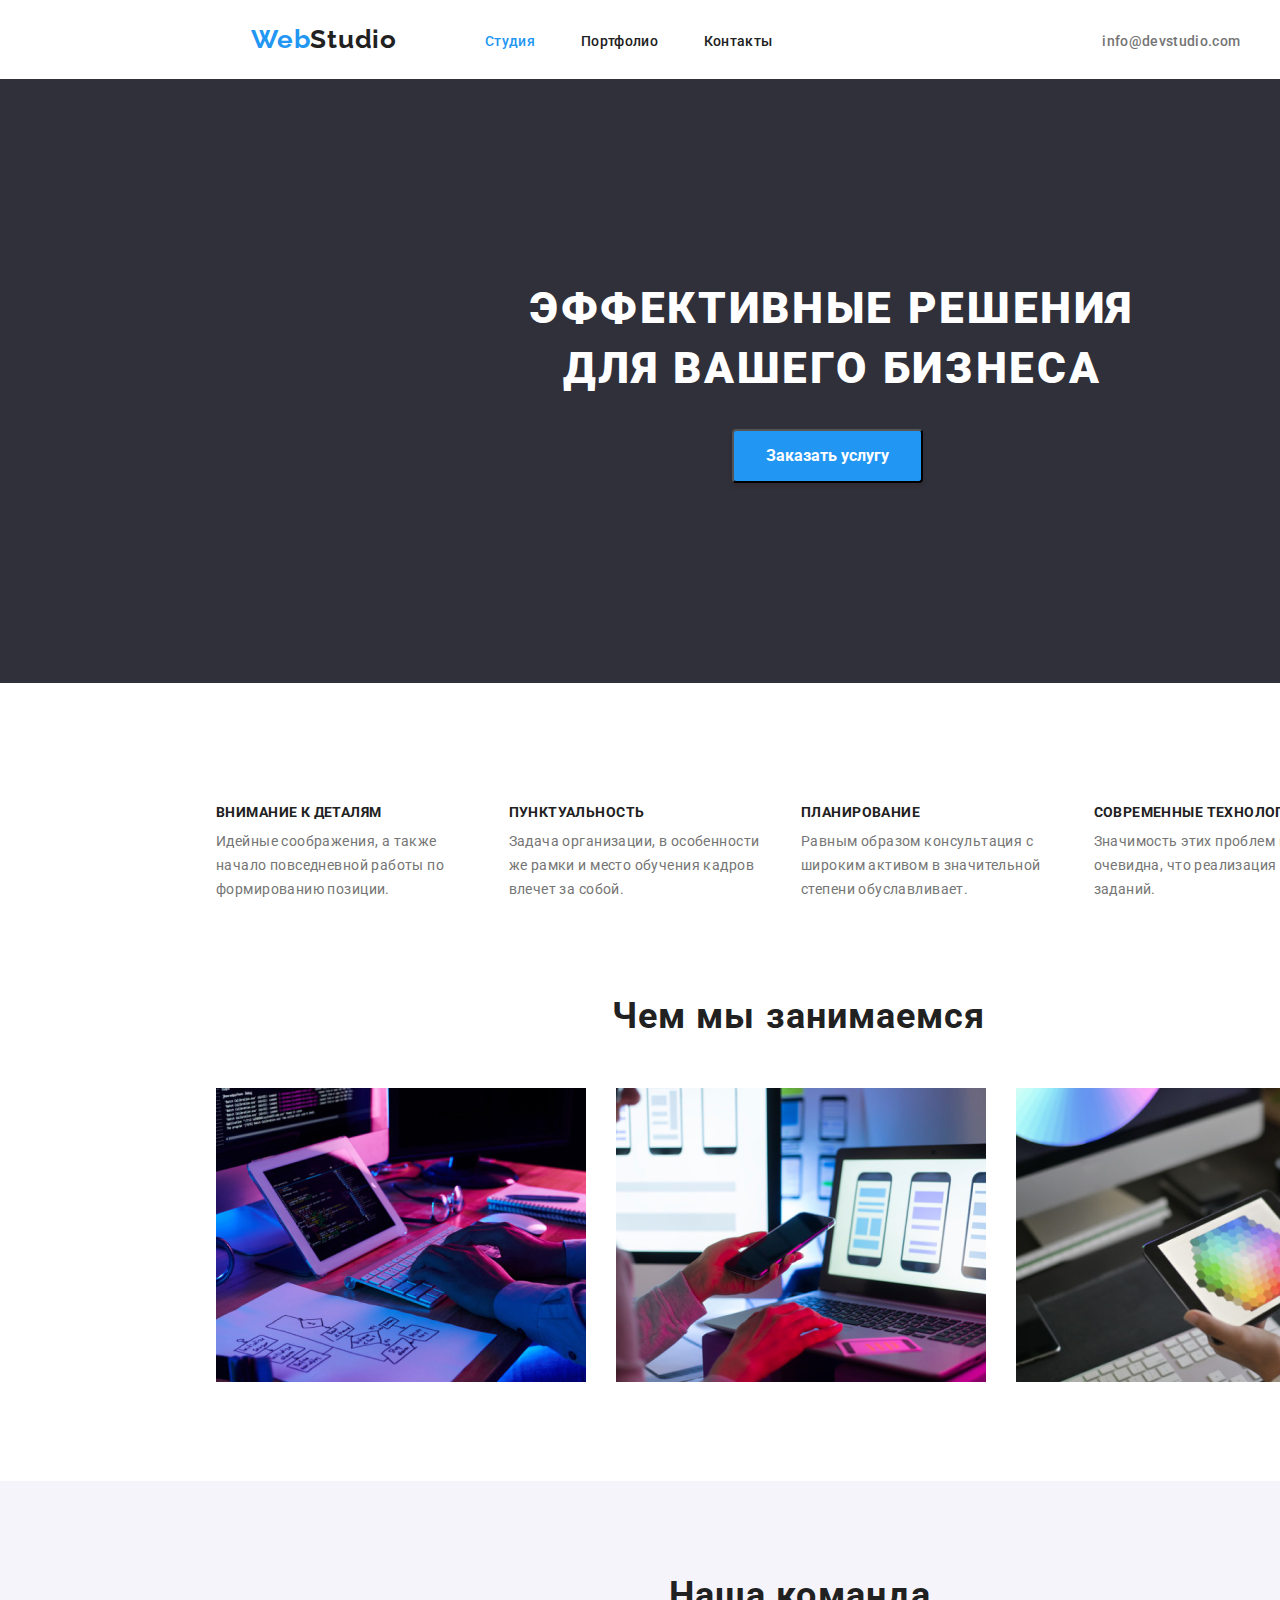
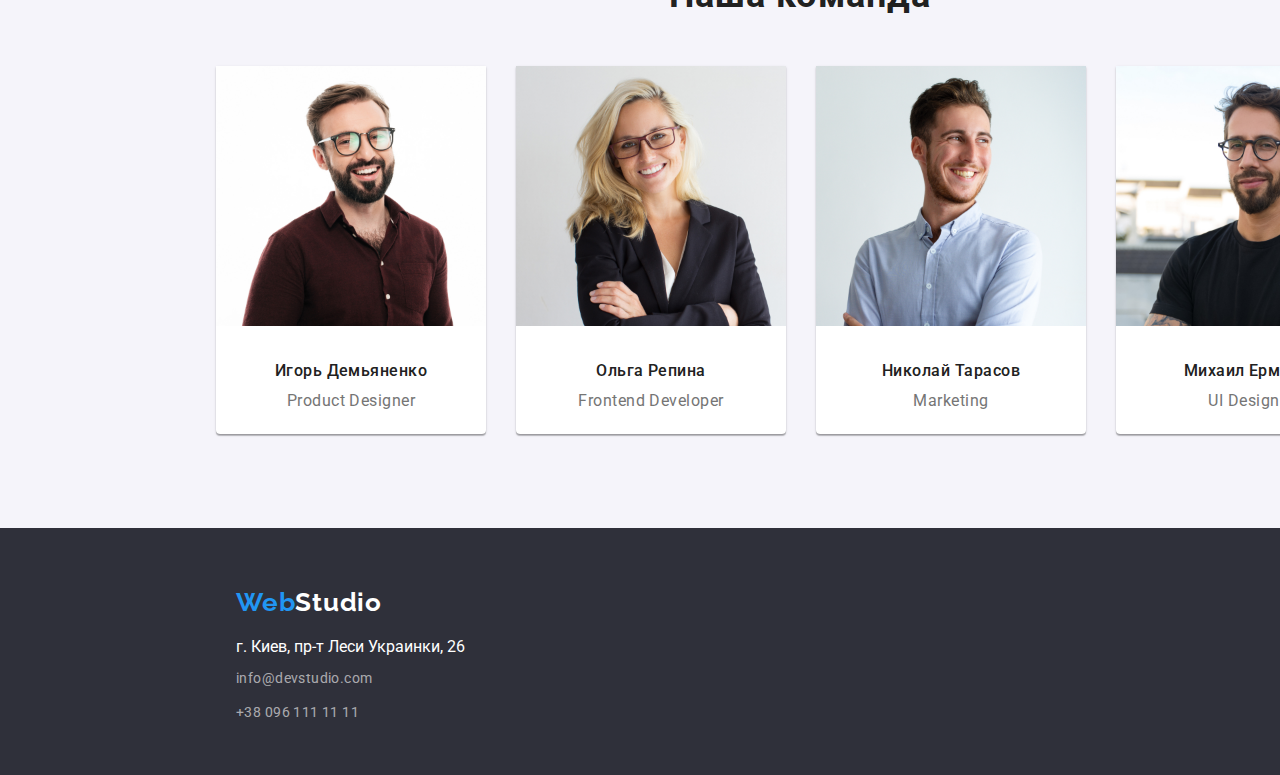
==== index.html @ be562679 "ready for inspection(18.01.2021)" ====
<!DOCTYPE html>
<html lang="en">
<head>
    <meta charset="UTF-8">
    <meta name="viewport" content="width=device-width, initial-scale=1.0">
    <meta http-equiv="X-UA-Compatible" content="IE=Edge">
    <title>Document</title>
    <link rel="preconnect" href="https://fonts.gstatic.com">
    <link href="https://fonts.googleapis.com/css2?family=Raleway:wght@500;700&family=Roboto:wght@400;500;700;900&display=swap"
        rel="stylesheet">
    <link rel="stylesheet" href="./css/normalaize.css"/>
    <link rel="stylesheet" href="./css/styles.css" />
</head>
    <body>
        <header>
            <div class="header">
                <!-- header nav menu -->
                <nav>
                    <a class="logo-top" href="./index.html">
                        <span class="web">Web</span>Studio</a>
                    <ul class="navigation">
                            <li><a class="nav-link nav-link current" href="./index.html">Студия
                            </a>
                        </li>
                        <li><a class="nav-link" href="./portfolio.html">Портфолио</a>
                        </li>
                        <li><a class="nav-link" href="#">Контакты</a>
                        </li>
                    </ul>
            </nav>
            <!-- header nav menu end -->
            <!-- header contacts -->
            <ul class="contacts">
                <li><a class="contact-mail" href="mailto:info@devstudio.com">info@devstudio.com</a>
                </li>
                <li><a class ="contact-tel" href="tel:+380961111111">+38 096 111 11 11</a>
                </li>
            </ul>
            </div>
            <!-- header contacts end -->
        </header>
        <main>
            <!-- section hero -->
            <section>
                <div class="section-hero">
                    <h1 class="main-discription"> Эффективные решения для вашего бизнеса</h1>
                    <button class="order-service" type="button" >Заказать услугу</button>
                </div>
                </section>
                <!-- section hero end -->
                <!-- section features -->
                <section>
                    <div class="features-section">
                    <h2 class="features-title">Особенности</h2>
                    <ul class="features">
                        <li class="details">
                            <h3 class="details-items">Внимание к деталям</h3>
                            <p>Идейные соображения, а также
                                начало повседневной работы по
                                формированию позиции.
                            </p>
                        </li>
                        <li class="details">
                            <h3 class="details-items">Пунктуальность</h3>
                            <p>Задача организации, в особенности
                                же рамки и место обучения кадров
                                влечет за собой.
                            </p>
                        </li>
                        <li class="details">
                            <h3 class="details-items">Планирование</h3>
                            <p>Равным образом консультация с
                                широким активом в значительной
                                степени обуславливает.
                            </p>
                        </li>
                        <li class="details">
                            <h3 class="details-items">Современные технологии</h3>
                            <p>Значимость этих проблем настолько
                                очевидна, что реализация плановых
                                заданий.
                            </p>
                        </li>
                    </ul>
                    </div>
                </section>
                <!-- section features end -->
                <!-- section what we do -->
                <section>
                    <div class="what-we-do-section">
                        <h2 class="what-we-do-title">Чем мы занимаемся</h2>
                        <ul class="what-we-do">
                            <li class="what-we-do-items">
                                <img src="./images/whatwedo/img1.jpg" alt="Составление кода" height="294" width="370"/>
                            </li>
                            <li class="what-we-do-items"> <img src="./images/whatwedo/img2.jpg" alt="Мобильные приложения"
                                height="294" width="370"/>
                            </li>
                            <li> <img src="./images/whatwedo/img3.jpg" alt="Java" height="294" width="370"/>
                            </li>
                        </ul>
                    </div>
                </section>
                <!-- section what we do -->
                <!-- section team -->
                <section>
                    <div class="team-section">
                    <h2 class="team-title">Наша команда</h2>
                    <ul class="team">
                        <li class="team-members">
                            <img src="./images/team/ihor.jpg" alt="Игорь Демьяненко" height="260" width="270"/>
                            <h3 class="team-member">Игорь Демьяненко</h3>
                            <p class="team-member-position">Product Designer</p>
                        </li>
                        <li class="team-members">
                            <img src="./images/team/olha.jpg" alt="Ольга Репина" height="260" width="270"/>
                            <h3 class="team-member">Ольга Репина</h3>
                            <p class="team-member-position">Frontend Developer</p>
                        </li>
                        <li class="team-members">
                            <img src="./images/team/nikolai.jpg" alt="Николай Тарасов" height="260" width="270"/>
                            <h3 class="team-member">Николай Тарасов</h3>
                            <p class="team-member-position">Marketing</p>
                        </li>
                        <li class="team-members">
                            <img src="./images/team/misha.jpg" alt="Михаил Ермаков" height="260" width="270"/>
                            <h3 class="team-member">Михаил Ермаков</h3>
                            <p class="team-member-position">UI Designer</p>
                        </li>
                    </ul>
                    </div>
                </section>
                <!-- section team end -->
            </main>
            <!-- footer -->
            <footer>
                <div class="footer-content">
                    <a class="logo-footer" href="./index.html">
                        <span class="web">Web</span>Studio
                    </a>
                    <address class="footer-address">                        
                        <ul>
                            <li class="city-address"> г. Киев, пр-т Леси Украинки, 26
                            </li>
                            <li class="footer-mail">
                                <a href="mailto:info@devstudio.com">info@devstudio.com</a>
                            </li>
                            <li class="footer-tel">
                                <a href="tel:+380961111111">+38 096 111 11 11</a>
                            </li>
                        </ul>
                    </address>
                </div>
            </footer>
            <!-- footer End -->
        </body>
        </html>
---- css/normalaize.css ----
/*! normalize.css v8.0.1 | MIT License | github.com/necolas/normalize.css */

/* Document
   ========================================================================== */

/**
 * 1. Correct the line height in all browsers.
 * 2. Prevent adjustments of font size after orientation changes in iOS.
 */

html {
  line-height: 1.15; /* 1 */
  -webkit-text-size-adjust: 100%; /* 2 */
}

/* Sections
   ========================================================================== */

/**
 * Remove the margin in all browsers.
 */

body {
  margin: 0;
}

/**
 * Render the `main` element consistently in IE.
 */

main {
  display: block;
}

/**
 * Correct the font size and margin on `h1` elements within `section` and
 * `article` contexts in Chrome, Firefox, and Safari.
 */

h1 {
  font-size: 2em;
  margin: 0.67em 0;
}

/* Grouping content
   ========================================================================== */

/**
 * 1. Add the correct box sizing in Firefox.
 * 2. Show the overflow in Edge and IE.
 */

hr {
  box-sizing: content-box; /* 1 */
  height: 0; /* 1 */
  overflow: visible; /* 2 */
}

/**
 * 1. Correct the inheritance and scaling of font size in all browsers.
 * 2. Correct the odd `em` font sizing in all browsers.
 */

pre {
  font-family: monospace, monospace; /* 1 */
  font-size: 1em; /* 2 */
}

/* Text-level semantics
   ========================================================================== */

/**
 * Remove the gray background on active links in IE 10.
 */

a {
  background-color: transparent;
}

/**
 * 1. Remove the bottom border in Chrome 57-
 * 2. Add the correct text decoration in Chrome, Edge, IE, Opera, and Safari.
 */

abbr[title] {
  border-bottom: none; /* 1 */
  text-decoration: underline; /* 2 */
  text-decoration: underline dotted; /* 2 */
}

/**
 * Add the correct font weight in Chrome, Edge, and Safari.
 */

b,
strong {
  font-weight: bolder;
}

/**
 * 1. Correct the inheritance and scaling of font size in all browsers.
 * 2. Correct the odd `em` font sizing in all browsers.
 */

code,
kbd,
samp {
  font-family: monospace, monospace; /* 1 */
  font-size: 1em; /* 2 */
}

/**
 * Add the correct font size in all browsers.
 */

small {
  font-size: 80%;
}

/**
 * Prevent `sub` and `sup` elements from affecting the line height in
 * all browsers.
 */

sub,
sup {
  font-size: 75%;
  line-height: 0;
  position: relative;
  vertical-align: baseline;
}

sub {
  bottom: -0.25em;
}

sup {
  top: -0.5em;
}

/* Embedded content
   ========================================================================== */

/**
 * Remove the border on images inside links in IE 10.
 */

img {
  border-style: none;
}

/* Forms
   ========================================================================== */

/**
 * 1. Change the font styles in all browsers.
 * 2. Remove the margin in Firefox and Safari.
 */

button,
input,
optgroup,
select,
textarea {
  font-family: inherit; /* 1 */
  font-size: 100%; /* 1 */
  line-height: 1.15; /* 1 */
  margin: 0; /* 2 */
}

/**
 * Show the overflow in IE.
 * 1. Show the overflow in Edge.
 */

button,
input {
  /* 1 */
  overflow: visible;
}

/**
 * Remove the inheritance of text transform in Edge, Firefox, and IE.
 * 1. Remove the inheritance of text transform in Firefox.
 */

button,
select {
  /* 1 */
  text-transform: none;
}

/**
 * Correct the inability to style clickable types in iOS and Safari.
 */

button,
[type="button"],
[type="reset"],
[type="submit"] {
  -webkit-appearance: button;
}

/**
 * Remove the inner border and padding in Firefox.
 */

button::-moz-focus-inner,
[type="button"]::-moz-focus-inner,
[type="reset"]::-moz-focus-inner,
[type="submit"]::-moz-focus-inner {
  border-style: none;
  padding: 0;
}

/**
 * Restore the focus styles unset by the previous rule.
 */

button:-moz-focusring,
[type="button"]:-moz-focusring,
[type="reset"]:-moz-focusring,
[type="submit"]:-moz-focusring {
  outline: 1px dotted ButtonText;
}

/**
 * Correct the padding in Firefox.
 */

fieldset {
  padding: 0.35em 0.75em 0.625em;
}

/**
 * 1. Correct the text wrapping in Edge and IE.
 * 2. Correct the color inheritance from `fieldset` elements in IE.
 * 3. Remove the padding so developers are not caught out when they zero out
 *    `fieldset` elements in all browsers.
 */

legend {
  box-sizing: border-box; /* 1 */
  color: inherit; /* 2 */
  display: table; /* 1 */
  max-width: 100%; /* 1 */
  padding: 0; /* 3 */
  white-space: normal; /* 1 */
}

/**
 * Add the correct vertical alignment in Chrome, Firefox, and Opera.
 */

progress {
  vertical-align: baseline;
}

/**
 * Remove the default vertical scrollbar in IE 10+.
 */

textarea {
  overflow: auto;
}

/**
 * 1. Add the correct box sizing in IE 10.
 * 2. Remove the padding in IE 10.
 */

[type="checkbox"],
[type="radio"] {
  box-sizing: border-box; /* 1 */
  padding: 0; /* 2 */
}

/**
 * Correct the cursor style of increment and decrement buttons in Chrome.
 */

[type="number"]::-webkit-inner-spin-button,
[type="number"]::-webkit-outer-spin-button {
  height: auto;
}

/**
 * 1. Correct the odd appearance in Chrome and Safari.
 * 2. Correct the outline style in Safari.
 */

[type="search"] {
  -webkit-appearance: textfield; /* 1 */
  outline-offset: -2px; /* 2 */
}

/**
 * Remove the inner padding in Chrome and Safari on macOS.
 */

[type="search"]::-webkit-search-decoration {
  -webkit-appearance: none;
}

/**
 * 1. Correct the inability to style clickable types in iOS and Safari.
 * 2. Change font properties to `inherit` in Safari.
 */

::-webkit-file-upload-button {
  -webkit-appearance: button; /* 1 */
  font: inherit; /* 2 */
}

/* Interactive
   ========================================================================== */

/*
 * Add the correct display in Edge, IE 10+, and Firefox.
 */

details {
  display: block;
}

/*
 * Add the correct display in all browsers.
 */

summary {
  display: list-item;
}

/* Misc
   ========================================================================== */

/**
 * Add the correct display in IE 10+.
 */

template {
  display: none;
}

/**
 * Add the correct display in IE 10.
 */

[hidden] {
  display: none;
}
---- css/styles.css ----
:root {
  --title-text-color: #212121;
  --secondary-text-color: #757575;
  --common-lite-color: #ffffff;
  --accent-color: #2196f3;
}
* {
  margin: 0px;
  padding: 0px;
}
body {
  font-family: Roboto, sans-serif;
  font-style: normal;
  font-weight: normal;
  text-decoration: none;
  background: var(--common-lite-color);
}
ul {
  list-style: none;
}
.header {
  padding: 0px 15px 0px 15px;
  margin: 0px;
  width: 1600px;
  height: 80px;
  display: flex;
  letter-spacing: 0.02em;
  border: 0% solid #ececec;
  background: var(--common-lite-color);
}

/* menu nav */
nav {
  padding-left: 236px;
  display: flex;
}
.logo-top {
  padding-top: 24px;
  font-family: Raleway, sans-serif;
  font-weight: 700;
  font-size: 26px;
  line-height: 1.192;
  letter-spacing: 0.03em;
  color: var(--title-text-color);
}
.web {
  color: var(--accent-color);
}
.navigation {
  padding-left: 42px;
  padding-top: 32px;
  display: flex;
  text-align: center;
  font-weight: 500;
}
.nav-link {
  padding-left: 50px;
  color: var(--title-text-color);
}
.nav-link.current {
  color: var(--accent-color);
}
.navigation .nav-link .current {
  color: var(--accent-color);
}
.nav-link {
  padding-left: 46px;
  padding-top: 32px;
  width: 68px;
  font-weight: 500;
  font-size: 14px;
  line-height: 1.142;
  color: var(--title-text-color);
}
.nav-link:hover,
.nav-link:active {
  color: var(--accent-color);
}
/* menu nav end */

/* header vontacts */
.contacts {
  padding-left: 280px;
  padding-top: 32px;
  display: flex;
}
.contact-mail,
.contact-tel {
  padding-left: 50px;
  width: 122px;
  font-weight: 500;
  font-size: 14px;
  line-height: 1.142;
  color: var(--secondary-text-color);
}
.contact-tel:hover,
.contact-mail:hover {
  color: var(--accent-color);
}
/* header vontacts */

/* section hero */
.section-hero {
  margin-top: -30px;
  width: 1600px;
  background: #2f303a;
}
.main-discription {
  margin-left: 482px;
  padding-top: 200px;
  width: 700px;
  font-weight: 900;
  font-size: 44px;
  line-height: 1.363;
  text-align: center;
  letter-spacing: 0.06em;
  text-transform: uppercase;
  color: var(--common-lite-color);
}
.order-service {
  margin-bottom: 200px;
  margin-left: 732px;
  padding-top: 10px;
  padding-left: 32px;
  padding-right: 32px;
  padding-bottom: 10px;
  font-weight: 700;
  font-size: 16px;
  line-height: 1.875;
  color: var(--common-lite-color);
  background-color: var(--accent-color);
  border-radius: 4px;
  box-shadow: 0px 4px 4px rgba(61, 11, 11, 0.15);
  cursor: pointer;
}
/* section hero end */

/* section features */
.features-section {
  margin-top: 94px;
  width: 1170px;
  margin-left: 216px;
}
.features-title {
  text-align: center;
  visibility: hidden;
}
.features {
  width: 1170px;
  display: flex;
  flex-direction: row;
  font-size: 14px;
  line-height: 1.714;
  color: var(--common-lite-color);
}
.details {
  padding-right: 30px;
  left: 216px;
  width: 270px;
  letter-spacing: 0.03em;
  color: var(--secondary-text-color);
}
.details-items {
  padding-bottom: 10px;
  font-style: normal;
  font-weight: 700;
  font-size: 14px;
  line-height: 1.142;
  letter-spacing: 0.03em;
  text-transform: uppercase;
  color: var(--title-text-color);
}
/* section features end */

/* section what we do */
.what-we-do-section {
  width: 1170px;
  padding: 0px;
  margin: 0px;
}
.what-we-do-title {
  padding-top: 94px;
  padding-left: 612px;
  height: 42px;
  font-weight: 700;
  font-size: 36px;
  line-height: 1.166;
  letter-spacing: 0.03em;
  color: var(--title-text-color);
}
.what-we-do {
  padding-left: 216px;
  padding-top: 50px;
  padding-bottom: 94px;
  display: flex;
  text-align: center;
}
.what-we-do-items {
  padding-right: 30px;
}
/* section what we do end */

/* section team */
.team-section {
  width: 1600px;
  background-color: #f5f4fa;
}
.team-title {
  padding-top: 94px;
  padding-bottom: 50px;
  font-weight: 700;
  font-size: 36px;
  text-align: center;
  letter-spacing: 0.03em;
  color: var(--title-text-color);
}
.team {
  padding-left: 216px;
  padding-bottom: 94px;
  width: 1170px;
  height: 368px;
  display: flex;
  flex-wrap: nowrap;
  font-size: 16px;
  line-height: 1.25;
  text-align: center;
}
.team-members {
  margin-right: 30px;
  padding-top: 0px;
  width: 270px;
  flex-basis: calc(100% / 3 - 20px);
  text-align: center;
  border-radius: 4px;
  border-radius: 0px 0px 4px 4px;
  color: var(--title-text-color);
  background-color: var(--common-lite-color);
  box-shadow: 0px 1px 3px rgba(0, 0, 0, 0.12), 0px 1px 1px rgba(0, 0, 0, 0.14),
    0px 2px 1px rgba(0, 0, 0, 0.2);
}
.team-member {
  padding-top: 30px;
  font-weight: 500;
  font-size: 16px;
  line-height: 1.25;
  letter-spacing: 0.03em;
  color: var(--title-text-color);
}
.team-member-position {
  padding-top: 10px;
  text-align: center;
  letter-spacing: 0.03em;
  color: var(--secondary-text-color);
}
/* section team end */

/* footer */
footer {
  width: 1600px;
  text-decoration: none;
  background: #2f303a;
}
.footer-content {
  padding-top: 60px;
  padding-left: 236px;
}
.logo-footer {
  font-family: Raleway, sans-serif;
  font-weight: 700;
  font-size: 26px;
  line-height: 1.153;
  letter-spacing: 0.03em;
  color: var(--common-lite-color);
}
.footer-address {
  padding-top: 20px;
  padding-bottom: 50px;
  font-style: inherit;
  text-decoration: none;
  color: var(--common-lite-color);
}
.footer-mail,
.city-address {
  padding-bottom: 10px;
}
.footer-tel a,
.footer-mail a {
  padding-bottom: 10px;
  font-size: 14px;
  line-height: 1.714;
  letter-spacing: 0.03em;
  color: rgba(255, 255, 255, 0.6);
}
.footer-tel:hover,
.footer-mail:hover {
  color: var(--accent-color);
}
/* footer end */

/* section portfolio */
.portfolio {
  margin: 0px;
  padding: 0px;
  width: 1170px;
}
.filters {
  padding-left: 518px;
  padding-top: 94px;
  display: flex;
  border-radius: 4px;
}
.filter-item button {
  margin-right: 8px;
  padding-left: 22px;
  padding-right: 22px;
  padding-bottom: 8px;
  padding-top: 8px;
  font-weight: 500;
  font-size: 16px;
  line-height: 1.625;
  text-align: center;
  letter-spacing: 0.03em;
  border-radius: 4px;
  color: var(--title-text-color);
  background: #f5f4fa;
  border: none;
  cursor: pointer;
}
.filter-item:active button,
.filter-item:hover button {
  border: none;
  background: var(--accent-color);
  color: var(--common-lite-color);
}
a {
  text-decoration: none;
}
.projects {
  padding-left: 216px;
  padding-top: 50px;
  padding-bottom: 94px;
  width: 1200px;
  display: flex;
  flex-wrap: wrap;
  text-align: center;
}
.project-item {
  margin-bottom: 30px;
  margin-left: 30px;
  width: 370px;
  box-sizing: border-box;
  text-align: left;
  background: var(--common-lite-color);
  border: 1px solid #eeeeee;
}
.project-title {
  padding-top: 20px;
  padding-left: 24px;
  width: 322px;
  font-weight: 700;
  font-size: 18px;
  line-height: 2;
  letter-spacing: 0.06em;
  color: var(--title-text-color);
}
.project-dicrip {
  padding-left: 24px;
  padding-bottom: 20px;
  padding-top: 4px;
  width: 322px;
  font-size: 16px;
  line-height: 1.875;
  letter-spacing: 0.03em;
  color: var(--secondary-text-color);
}
/* section portfolio end*/
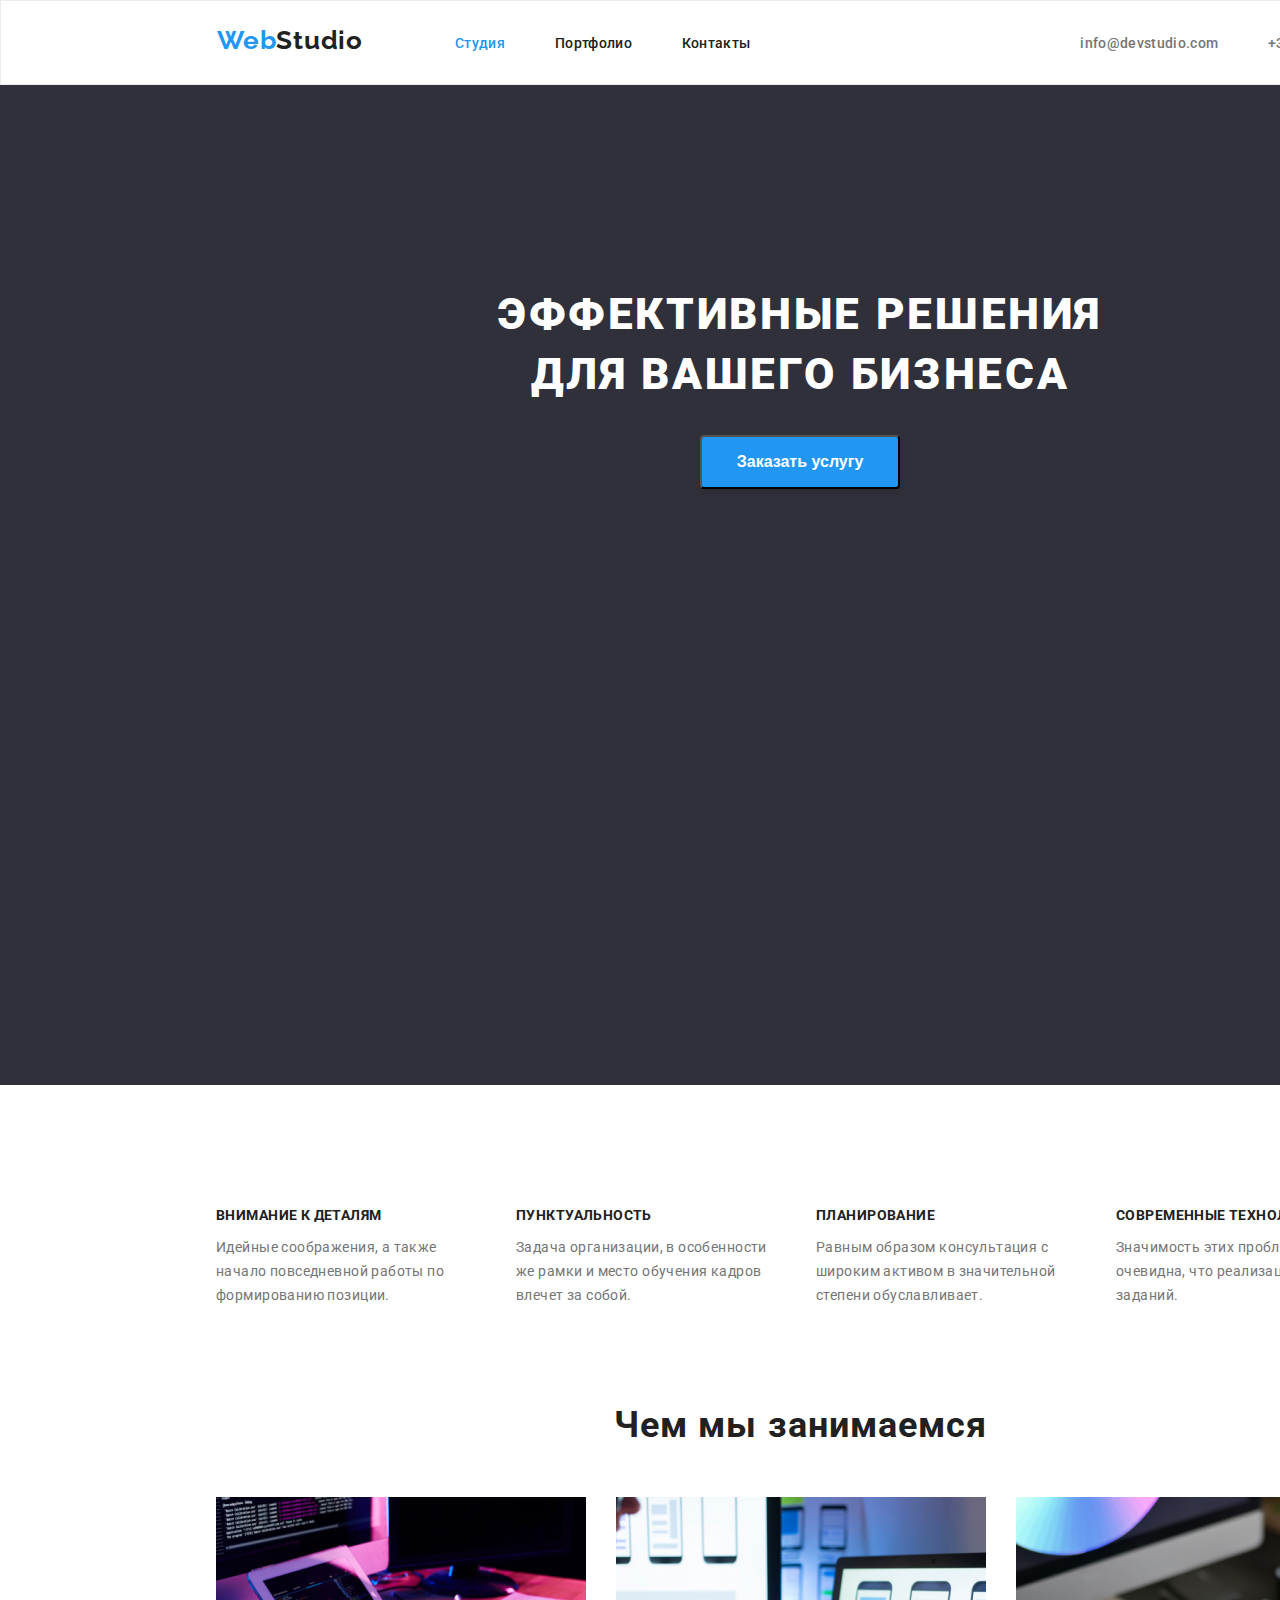
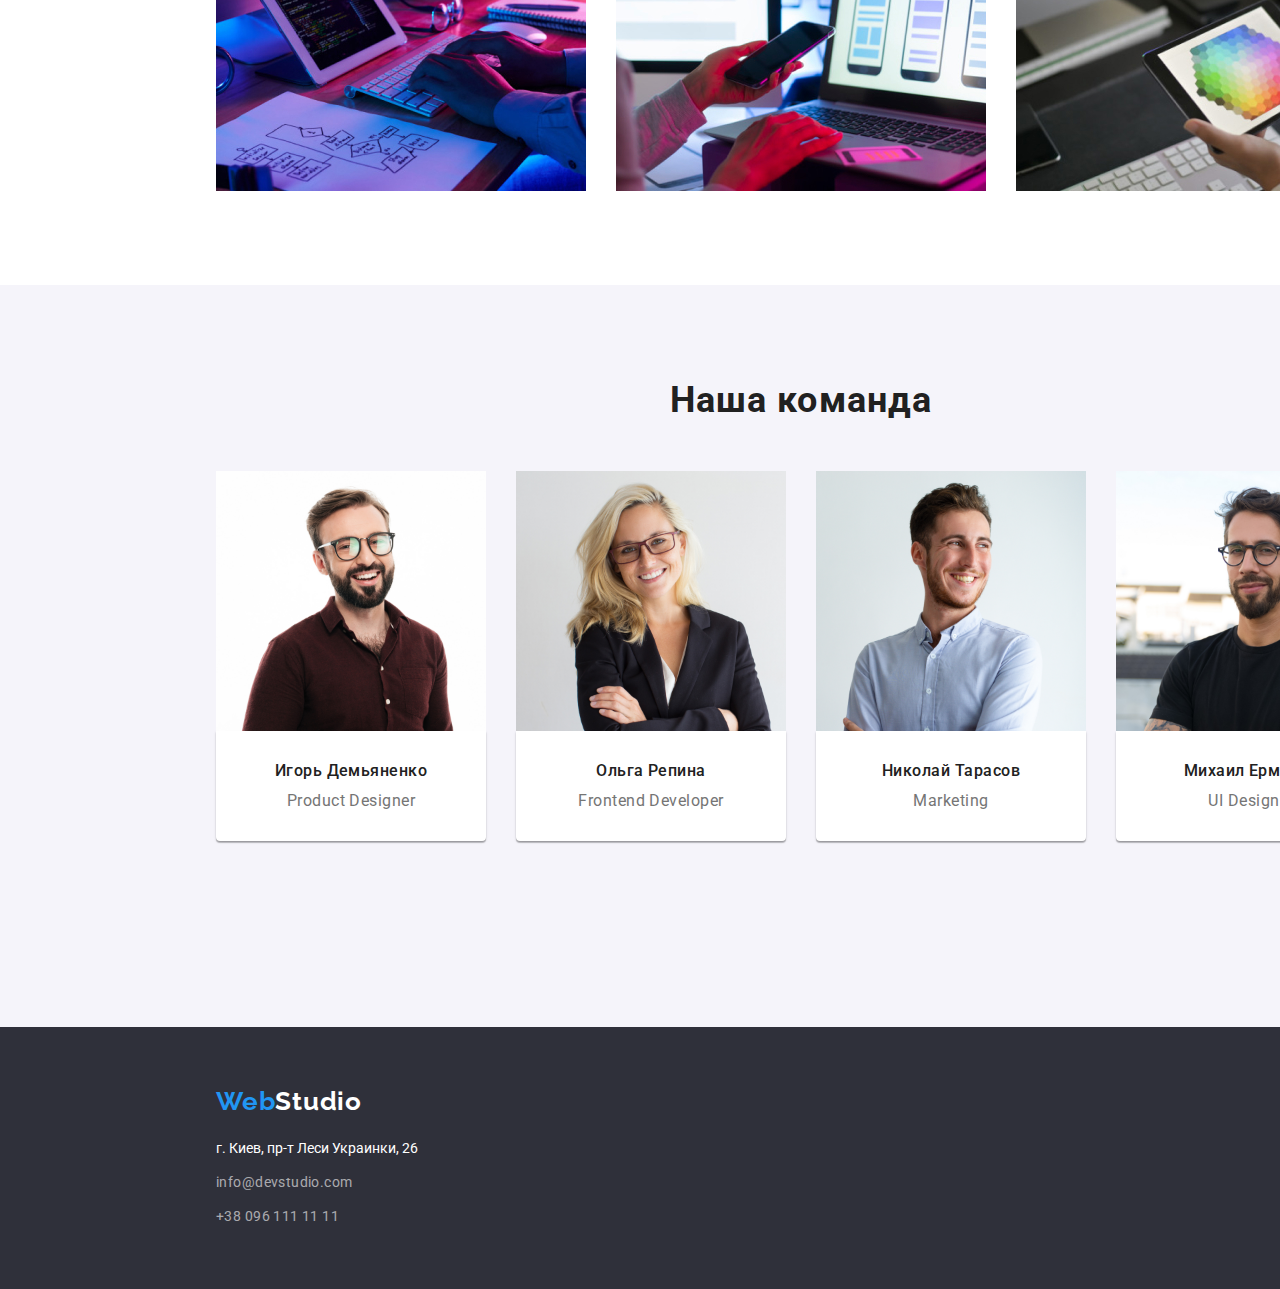
==== commit 9dfdb71b: "Corrections done(22.01.2021) ready" ====
--- a/index.html
+++ b/index.html
@@ -5,10 +5,12 @@
     <meta name="viewport" content="width=device-width, initial-scale=1.0">
     <meta http-equiv="X-UA-Compatible" content="IE=Edge">
     <title>Document</title>
+    <link rel="stylesheet" href="https://cdnjs.cloudflare.com/ajax/libs/modern-normalize/1.0.0/modern-normalize.min.css"
+        integrity="sha512-ISS7cAi1PEhQ8jnbJpJZMd29NlhNj4AWYyLOSp2CE/CsHxTCu+r+t0D2yoJudVrd0/8fTVPUVDzY5Tvli75u/g=="
+        crossorigin="anonymous"/>
     <link rel="preconnect" href="https://fonts.gstatic.com">
     <link href="https://fonts.googleapis.com/css2?family=Raleway:wght@500;700&family=Roboto:wght@400;500;700;900&display=swap"
         rel="stylesheet">
-    <link rel="stylesheet" href="./css/normalaize.css"/>
     <link rel="stylesheet" href="./css/styles.css" />
 </head>
     <body>
@@ -17,32 +19,40 @@
                 <!-- header nav menu -->
                 <nav>
                     <a class="logo-top" href="./index.html">
-                        <span class="web">Web</span>Studio</a>
+                        <span class="web">Web</span>Studio
+                    </a>
                     <ul class="navigation">
-                            <li><a class="nav-link nav-link current" href="./index.html">Студия
+                        <li class="nav-list">
+                            <a class="nav-link nav-link-current" href="./index.html">Студия
                             </a>
                         </li>
-                        <li><a class="nav-link" href="./portfolio.html">Портфолио</a>
+                        <li class="nav-list">
+                            <a class="nav-link" href="./portfolio.html">Портфолио
+                            </a>
                         </li>
-                        <li><a class="nav-link" href="#">Контакты</a>
+                        <li class="nav-list">
+                            <a class="nav-link" href="#">Контакты
+                            </a>
                         </li>
                     </ul>
-            </nav>
-            <!-- header nav menu end -->
-            <!-- header contacts -->
-            <ul class="contacts">
-                <li><a class="contact-mail" href="mailto:info@devstudio.com">info@devstudio.com</a>
-                </li>
-                <li><a class ="contact-tel" href="tel:+380961111111">+38 096 111 11 11</a>
-                </li>
-            </ul>
+                </nav>
+                <!--menu nav end-->
+                <!-- header contacts -->
+                <ul class="contacts">
+                    <li class="contact-list">
+                        <a class="contact-link" href="mailto:info@devstudio.com">info@devstudio.com</a>
+                    </li>
+                    <li class="contact-list">
+                        <a class="contact-link" href="tel:+380961111111">+38 096 111 11 11</a>
+                    </li>
+                </ul>
             </div>
             <!-- header contacts end -->
         </header>
         <main>
             <!-- section hero -->
             <section>
-                <div class="section-hero">
+                <div class="container-hero">
                     <h1 class="main-discription"> Эффективные решения для вашего бизнеса</h1>
                     <button class="order-service" type="button" >Заказать услугу</button>
                 </div>
@@ -50,33 +60,33 @@
                 <!-- section hero end -->
                 <!-- section features -->
                 <section>
-                    <div class="features-section">
+                    <div class="features-container">
                     <h2 class="features-title">Особенности</h2>
                     <ul class="features">
                         <li class="details">
                             <h3 class="details-items">Внимание к деталям</h3>
-                            <p>Идейные соображения, а также
+                            <p class="details-discr">Идейные соображения, а также
                                 начало повседневной работы по
                                 формированию позиции.
                             </p>
                         </li>
                         <li class="details">
                             <h3 class="details-items">Пунктуальность</h3>
-                            <p>Задача организации, в особенности
+                            <p class="details-discr">Задача организации, в особенности
                                 же рамки и место обучения кадров
                                 влечет за собой.
                             </p>
                         </li>
                         <li class="details">
                             <h3 class="details-items">Планирование</h3>
-                            <p>Равным образом консультация с
+                            <p class="details-discr">Равным образом консультация с
                                 широким активом в значительной
                                 степени обуславливает.
                             </p>
                         </li>
                         <li class="details">
                             <h3 class="details-items">Современные технологии</h3>
-                            <p>Значимость этих проблем настолько
+                            <p class="details-discr">Значимость этих проблем настолько
                                 очевидна, что реализация плановых
                                 заданий.
                             </p>
@@ -87,7 +97,7 @@
                 <!-- section features end -->
                 <!-- section what we do -->
                 <section>
-                    <div class="what-we-do-section">
+                    <div class="what-we-do-container">
                         <h2 class="what-we-do-title">Чем мы занимаемся</h2>
                         <ul class="what-we-do">
                             <li class="what-we-do-items">
@@ -103,29 +113,37 @@
                 </section>
                 <!-- section what we do -->
                 <!-- section team -->
-                <section>
-                    <div class="team-section">
+                <section class="team-section">
+                    <div class="team-container">
                     <h2 class="team-title">Наша команда</h2>
                     <ul class="team">
                         <li class="team-members">
                             <img src="./images/team/ihor.jpg" alt="Игорь Демьяненко" height="260" width="270"/>
-                            <h3 class="team-member">Игорь Демьяненко</h3>
-                            <p class="team-member-position">Product Designer</p>
+                            <div class="team-member-data">
+                                <h3 class="team-member">Игорь Демьяненко</h3>
+                                <p class="team-member-position">Product Designer</p>
+                            </div>
                         </li>
                         <li class="team-members">
                             <img src="./images/team/olha.jpg" alt="Ольга Репина" height="260" width="270"/>
-                            <h3 class="team-member">Ольга Репина</h3>
-                            <p class="team-member-position">Frontend Developer</p>
+                            <div class="team-member-data">
+                                <h3 class="team-member">Ольга Репина</h3>
+                                <p class="team-member-position">Frontend Developer</p>
+                            </div>
                         </li>
                         <li class="team-members">
                             <img src="./images/team/nikolai.jpg" alt="Николай Тарасов" height="260" width="270"/>
-                            <h3 class="team-member">Николай Тарасов</h3>
-                            <p class="team-member-position">Marketing</p>
+                            <div class="team-member-data">
+                                <h3 class="team-member">Николай Тарасов</h3>
+                                <p class="team-member-position">Marketing</p>
+                            </div>
                         </li>
                         <li class="team-members">
                             <img src="./images/team/misha.jpg" alt="Михаил Ермаков" height="260" width="270"/>
-                            <h3 class="team-member">Михаил Ермаков</h3>
-                            <p class="team-member-position">UI Designer</p>
+                            <div class="team-member-data">
+                                <h3 class="team-member">Михаил Ермаков</h3>
+                                <p class="team-member-position">UI Designer</p>
+                            </div>
                         </li>
                     </ul>
                     </div>
@@ -133,8 +151,8 @@
                 <!-- section team end -->
             </main>
             <!-- footer -->
-            <footer>
-                <div class="footer-content">
+            <footer class="footer-content">
+                <div class="footer-container">
                     <a class="logo-footer" href="./index.html">
                         <span class="web">Web</span>Studio
                     </a>
@@ -143,10 +161,10 @@
                             <li class="city-address"> г. Киев, пр-т Леси Украинки, 26
                             </li>
                             <li class="footer-mail">
-                                <a href="mailto:info@devstudio.com">info@devstudio.com</a>
+                                <a class="footer-mail-link" href="mailto:info@devstudio.com">info@devstudio.com</a>
                             </li>
-                            <li class="footer-tel">
-                                <a href="tel:+380961111111">+38 096 111 11 11</a>
+                            <li>
+                                <a class="footer-tel-link" href="tel:+380961111111">+38 096 111 11 11</a>
                             </li>
                         </ul>
                     </address>
--- a/css/styles.css
+++ b/css/styles.css
@@ -7,6 +7,7 @@
 * {
   margin: 0px;
   padding: 0px;
+  /* outline: 1px solid red; */
 }
 body {
   font-family: Roboto, sans-serif;
@@ -18,60 +19,57 @@
 ul {
   list-style: none;
 }
+img {
+  display: block;
+}
 .header {
-  padding: 0px 15px 0px 15px;
-  margin: 0px;
   width: 1600px;
-  height: 80px;
   display: flex;
   letter-spacing: 0.02em;
-  border: 0% solid #ececec;
+  border: 1px solid #ececec;
   background: var(--common-lite-color);
 }
 
 /* menu nav */
 nav {
-  padding-left: 236px;
+  padding-left: 216px;
   display: flex;
 }
 .logo-top {
   padding-top: 24px;
+  padding-bottom: 24px;
   font-family: Raleway, sans-serif;
   font-weight: 700;
   font-size: 26px;
   line-height: 1.192;
   letter-spacing: 0.03em;
+  text-decoration: none;
   color: var(--title-text-color);
 }
 .web {
   color: var(--accent-color);
 }
 .navigation {
-  padding-left: 42px;
+  margin-left: 92px;
+  display: flex;
+  font-weight: 500;
+}
+.nav-list {
   padding-top: 32px;
-  display: flex;
-  text-align: center;
-  font-weight: 500;
+  padding-bottom: 32px;
+}
+.nav-list:not(:first-child) {
+  margin-left: 50px;
 }
 .nav-link {
-  padding-left: 50px;
-  color: var(--title-text-color);
-}
-.nav-link.current {
-  color: var(--accent-color);
-}
-.navigation .nav-link .current {
-  color: var(--accent-color);
-}
-.nav-link {
-  padding-left: 46px;
-  padding-top: 32px;
   width: 68px;
-  font-weight: 500;
+  font-weight: inherit;
   font-size: 14px;
   line-height: 1.142;
-  color: var(--title-text-color);
-}
+  text-decoration: none;
+  color: var(--title-text-color);
+}
+.nav-link-current,
 .nav-link:hover,
 .nav-link:active {
   color: var(--accent-color);
@@ -80,35 +78,39 @@
 
 /* header vontacts */
 .contacts {
-  padding-left: 280px;
   padding-top: 32px;
-  display: flex;
-}
-.contact-mail,
-.contact-tel {
-  padding-left: 50px;
+  padding-bottom: 32px;
+  margin-left: 330px;
+  display: flex;
+  text-align: center;
+}
+.contact-link {
   width: 122px;
   font-weight: 500;
   font-size: 14px;
   line-height: 1.142;
+  text-decoration: none;
   color: var(--secondary-text-color);
 }
-.contact-tel:hover,
-.contact-mail:hover {
+.contact-link:hover {
   color: var(--accent-color);
 }
+.contact-list:not(:first-child) {
+  margin-left: 50px;
+}
 /* header vontacts */
 
 /* section hero */
-.section-hero {
-  margin-top: -30px;
+.container-hero {
+  padding-top: 200px;
+  padding-bottom: 200px;
   width: 1600px;
+  height: 600px;
   background: #2f303a;
 }
 .main-discription {
-  margin-left: 482px;
-  padding-top: 200px;
-  width: 700px;
+  margin-left: 452px;
+  width: 696px;
   font-weight: 900;
   font-size: 44px;
   line-height: 1.363;
@@ -118,12 +120,13 @@
   color: var(--common-lite-color);
 }
 .order-service {
-  margin-bottom: 200px;
-  margin-left: 732px;
+  margin-top: 30px;
+  margin-left: 700px;
   padding-top: 10px;
   padding-left: 32px;
   padding-right: 32px;
   padding-bottom: 10px;
+  width: 200px;
   font-weight: 700;
   font-size: 16px;
   line-height: 1.875;
@@ -136,8 +139,8 @@
 /* section hero end */
 
 /* section features */
-.features-section {
-  margin-top: 94px;
+.features-container {
+  padding-top: 94px;
   width: 1170px;
   margin-left: 216px;
 }
@@ -154,14 +157,15 @@
   color: var(--common-lite-color);
 }
 .details {
-  padding-right: 30px;
+  margin-right: 30px;
   left: 216px;
   width: 270px;
   letter-spacing: 0.03em;
   color: var(--secondary-text-color);
 }
 .details-items {
-  padding-bottom: 10px;
+  margin-bottom: 10px;
+  width: 270px;
   font-style: normal;
   font-weight: 700;
   font-size: 14px;
@@ -170,17 +174,23 @@
   text-transform: uppercase;
   color: var(--title-text-color);
 }
+.details-discr {
+  width: 270px;
+  padding-bottom: 3px;
+  padding-top: 3px;
+}
 /* section features end */
 
 /* section what we do */
-.what-we-do-section {
-  width: 1170px;
-  padding: 0px;
-  margin: 0px;
+.what-we-do-container {
+  margin-left: 216px;
+  margin-top: 94px;
+  padding-bottom: 94px;
+  width: 1170px;
 }
 .what-we-do-title {
-  padding-top: 94px;
-  padding-left: 612px;
+  margin-bottom: 50px;
+  padding-left: 398px;
   height: 42px;
   font-weight: 700;
   font-size: 36px;
@@ -189,9 +199,6 @@
   color: var(--title-text-color);
 }
 .what-we-do {
-  padding-left: 216px;
-  padding-top: 50px;
-  padding-bottom: 94px;
   display: flex;
   text-align: center;
 }
@@ -205,9 +212,17 @@
   width: 1600px;
   background-color: #f5f4fa;
 }
+.team-container {
+  margin-left: 216px;
+  padding-top: 94px;
+  padding-bottom: 94px;
+  width: 1170px;
+  background-color: #f5f4fa;
+}
 .team-title {
-  padding-top: 94px;
-  padding-bottom: 50px;
+  margin-bottom: 50px;
+  margin-left: 452px;
+  width: 266px;
   font-weight: 700;
   font-size: 36px;
   text-align: center;
@@ -215,7 +230,6 @@
   color: var(--title-text-color);
 }
 .team {
-  padding-left: 216px;
   padding-bottom: 94px;
   width: 1170px;
   height: 368px;
@@ -226,14 +240,16 @@
   text-align: center;
 }
 .team-members {
+  padding-top: 0px;
+  text-align: center;
+  color: var(--title-text-color);
+}
+.team-members:not(:last-child) {
   margin-right: 30px;
-  padding-top: 0px;
-  width: 270px;
+}
+.team-member-data {
   flex-basis: calc(100% / 3 - 20px);
-  text-align: center;
-  border-radius: 4px;
   border-radius: 0px 0px 4px 4px;
-  color: var(--title-text-color);
   background-color: var(--common-lite-color);
   box-shadow: 0px 1px 3px rgba(0, 0, 0, 0.12), 0px 1px 1px rgba(0, 0, 0, 0.14),
     0px 2px 1px rgba(0, 0, 0, 0.2);
@@ -247,7 +263,8 @@
   color: var(--title-text-color);
 }
 .team-member-position {
-  padding-top: 10px;
+  margin-top: 10px;
+  padding-bottom: 30px;
   text-align: center;
   letter-spacing: 0.03em;
   color: var(--secondary-text-color);
@@ -255,14 +272,16 @@
 /* section team end */
 
 /* footer */
-footer {
+.footer-content {
   width: 1600px;
   text-decoration: none;
   background: #2f303a;
 }
-.footer-content {
+.footer-container {
+  margin-left: 216px;
   padding-top: 60px;
-  padding-left: 236px;
+  padding-bottom: 60px;
+  width: 231px;
 }
 .logo-footer {
   font-family: Raleway, sans-serif;
@@ -270,51 +289,58 @@
   font-size: 26px;
   line-height: 1.153;
   letter-spacing: 0.03em;
+  text-decoration: none;
   color: var(--common-lite-color);
 }
 .footer-address {
   padding-top: 20px;
-  padding-bottom: 50px;
+  font-size: 14px;
+  line-height: 1.714;
   font-style: inherit;
   text-decoration: none;
   color: var(--common-lite-color);
 }
 .footer-mail,
 .city-address {
-  padding-bottom: 10px;
-}
-.footer-tel a,
-.footer-mail a {
-  padding-bottom: 10px;
-  font-size: 14px;
-  line-height: 1.714;
-  letter-spacing: 0.03em;
+  margin-bottom: 10px;
+}
+.footer-mail,
+.footer-tel {
+  line-height: ;
+}
+.footer-tel-link,
+.footer-mail-link {
+  font-size: inherit;
+  line-height: inherit;
+  letter-spacing: 0.03em;
+  text-decoration: none;
   color: rgba(255, 255, 255, 0.6);
 }
-.footer-tel:hover,
-.footer-mail:hover {
+.footer-tel-link:hover,
+.footer-mail-link:hover {
   color: var(--accent-color);
 }
 /* footer end */
 
 /* section portfolio */
 .portfolio {
-  margin: 0px;
-  padding: 0px;
+  margin-top: 94px;
+  margin-left: 216px;
+  margin-bottom: 94px;
   width: 1170px;
 }
 .filters {
-  padding-left: 518px;
-  padding-top: 94px;
+  margin-left: 280px;
+  width: 612px;
   display: flex;
   border-radius: 4px;
 }
 .filter-item button {
-  margin-right: 8px;
+  margin-bottom: 16px;
   padding-left: 22px;
   padding-right: 22px;
-  padding-bottom: 8px;
-  padding-top: 8px;
+  padding-bottom: 6px;
+  padding-top: 6px;
   font-weight: 500;
   font-size: 16px;
   line-height: 1.625;
@@ -325,26 +351,27 @@
   background: #f5f4fa;
   border: none;
   cursor: pointer;
+}
+.filter-item:not(:last-child) {
+  margin-right: 8px;
 }
 .filter-item:active button,
 .filter-item:hover button {
   border: none;
   background: var(--accent-color);
   color: var(--common-lite-color);
-}
-a {
-  text-decoration: none;
+  box-shadow: 0px 3px 1px rgba(0, 0, 0, 0.1), 0px 1px 2px rgba(0, 0, 0, 0.08),
+    0px 2px 2px rgba(0, 0, 0, 0.12);
+  border-radius: 4px;
 }
 .projects {
-  padding-left: 216px;
-  padding-top: 50px;
-  padding-bottom: 94px;
-  width: 1200px;
+  margin-top: 34px;
+  width: 1170px;
   display: flex;
   flex-wrap: wrap;
   text-align: center;
 }
-.project-item {
+.project-list {
   margin-bottom: 30px;
   margin-left: 30px;
   width: 370px;
@@ -353,20 +380,32 @@
   background: var(--common-lite-color);
   border: 1px solid #eeeeee;
 }
+.project-list:nth-child(3n + 1) {
+  margin-left: 0px;
+}
+.project-list:nth-child(n + 7) {
+  margin-bottom: 0px;
+}
+.project-link {
+  text-decoration: none;
+  margin: 0px;
+  padding: 0px;
+}
 .project-title {
-  padding-top: 20px;
-  padding-left: 24px;
+  margin-top: 20px;
+  margin-left: 24px;
+  margin-bottom: 4px;
   width: 322px;
   font-weight: 700;
   font-size: 18px;
   line-height: 2;
   letter-spacing: 0.06em;
   color: var(--title-text-color);
+  text-decoration: none;
 }
 .project-dicrip {
-  padding-left: 24px;
-  padding-bottom: 20px;
-  padding-top: 4px;
+  margin-left: 24px;
+  margin-bottom: 20px;
   width: 322px;
   font-size: 16px;
   line-height: 1.875;
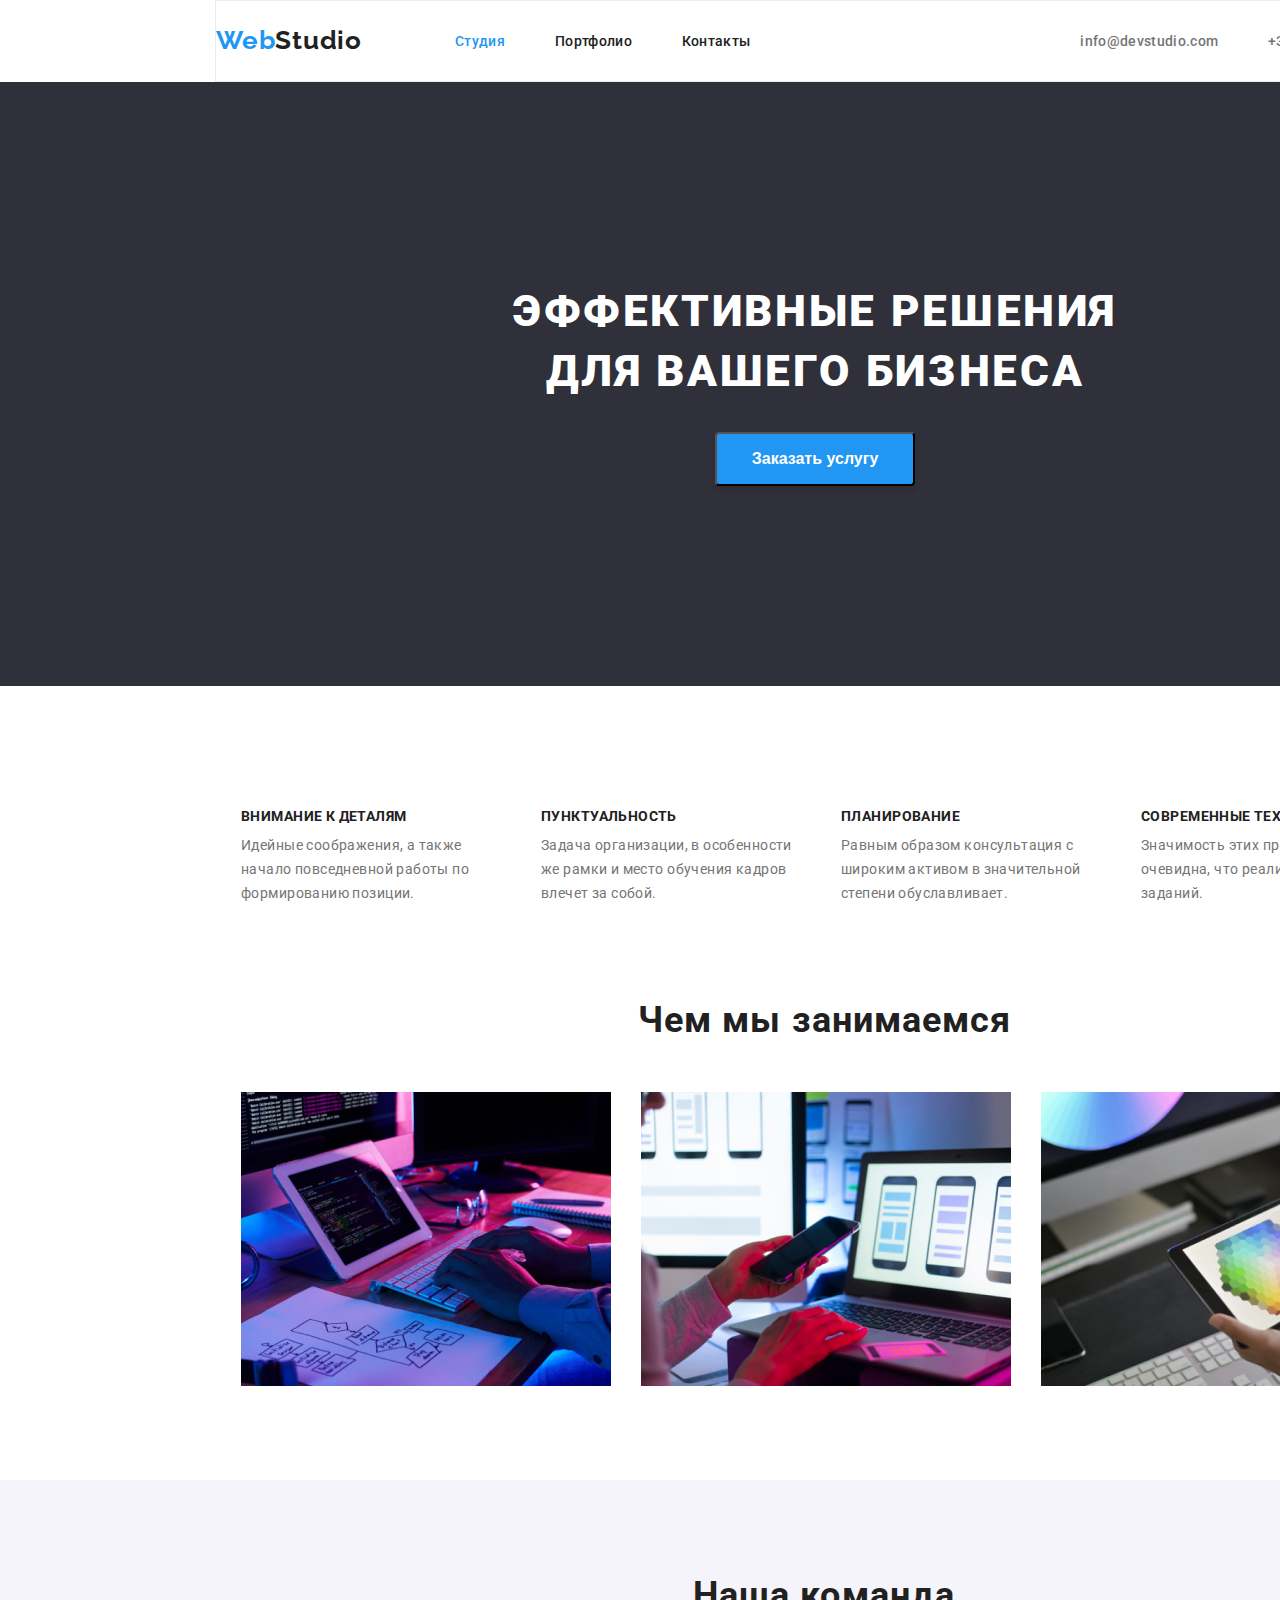
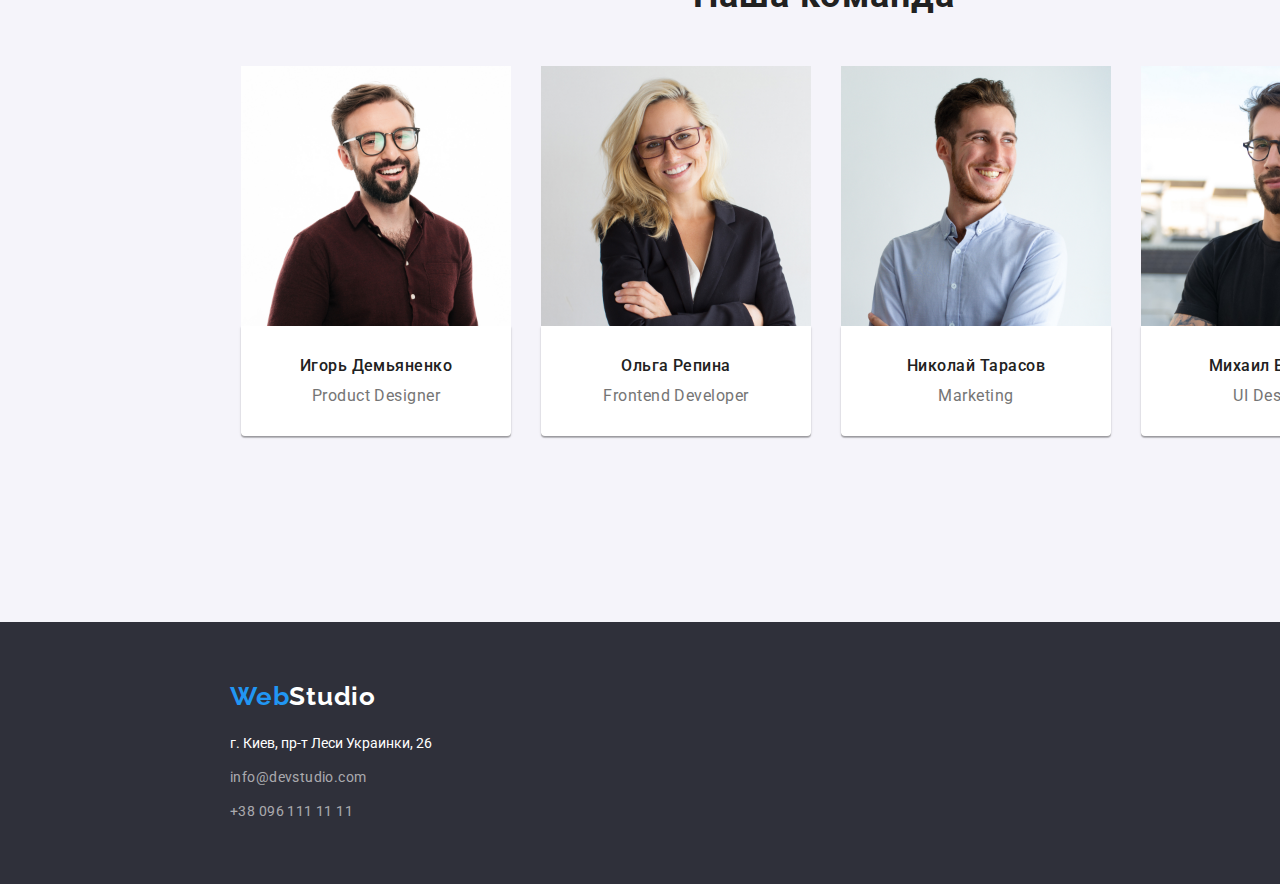
==== commit dcc061b2: "Edited according to recomendations (23.01.2021))" ====
--- a/index.html
+++ b/index.html
@@ -4,7 +4,7 @@
     <meta charset="UTF-8">
     <meta name="viewport" content="width=device-width, initial-scale=1.0">
     <meta http-equiv="X-UA-Compatible" content="IE=Edge">
-    <title>Document</title>
+    <title>Главная</title>
     <link rel="stylesheet" href="https://cdnjs.cloudflare.com/ajax/libs/modern-normalize/1.0.0/modern-normalize.min.css"
         integrity="sha512-ISS7cAi1PEhQ8jnbJpJZMd29NlhNj4AWYyLOSp2CE/CsHxTCu+r+t0D2yoJudVrd0/8fTVPUVDzY5Tvli75u/g=="
         crossorigin="anonymous"/>
@@ -15,23 +15,23 @@
 </head>
     <body>
         <header>
-            <div class="header">
+            <div class="header-container">
                 <!-- header nav menu -->
-                <nav>
-                    <a class="logo-top" href="./index.html">
+                <nav class="nav-list">
+                    <a class="logo-top link-effects" href="./index.html">
                         <span class="web">Web</span>Studio
                     </a>
                     <ul class="navigation">
                         <li class="nav-list">
-                            <a class="nav-link nav-link-current" href="./index.html">Студия
+                            <a class="nav-link nav-link-current link-effects" href="./index.html">Студия
                             </a>
                         </li>
                         <li class="nav-list">
-                            <a class="nav-link" href="./portfolio.html">Портфолио
+                            <a class="nav-link link-effects" href="./portfolio.html">Портфолио
                             </a>
                         </li>
                         <li class="nav-list">
-                            <a class="nav-link" href="#">Контакты
+                            <a class="nav-link link-effects" href="#">Контакты
                             </a>
                         </li>
                     </ul>
@@ -40,10 +40,10 @@
                 <!-- header contacts -->
                 <ul class="contacts">
                     <li class="contact-list">
-                        <a class="contact-link" href="mailto:info@devstudio.com">info@devstudio.com</a>
+                        <a class="contact-link link-effects" href="mailto:info@devstudio.com">info@devstudio.com</a>
                     </li>
                     <li class="contact-list">
-                        <a class="contact-link" href="tel:+380961111111">+38 096 111 11 11</a>
+                        <a class="contact-link link-effects" href="tel:+380961111111">+38 096 111 11 11</a>
                     </li>
                 </ul>
             </div>
@@ -51,42 +51,42 @@
         </header>
         <main>
             <!-- section hero -->
-            <section>
+            <section class="section-hero">
                 <div class="container-hero">
-                    <h1 class="main-discription"> Эффективные решения для вашего бизнеса</h1>
+                    <h1 class="main-description"> Эффективные решения для вашего бизнеса</h1>
                     <button class="order-service" type="button" >Заказать услугу</button>
                 </div>
                 </section>
                 <!-- section hero end -->
                 <!-- section features -->
-                <section>
+                <section class="section-features">
                     <div class="features-container">
                     <h2 class="features-title">Особенности</h2>
                     <ul class="features">
                         <li class="details">
                             <h3 class="details-items">Внимание к деталям</h3>
-                            <p class="details-discr">Идейные соображения, а также
+                            <p class="details-description">Идейные соображения, а также
                                 начало повседневной работы по
                                 формированию позиции.
                             </p>
                         </li>
                         <li class="details">
                             <h3 class="details-items">Пунктуальность</h3>
-                            <p class="details-discr">Задача организации, в особенности
+                            <p class="details-description">Задача организации, в особенности
                                 же рамки и место обучения кадров
                                 влечет за собой.
                             </p>
                         </li>
                         <li class="details">
                             <h3 class="details-items">Планирование</h3>
-                            <p class="details-discr">Равным образом консультация с
+                            <p class="details-description">Равным образом консультация с
                                 широким активом в значительной
                                 степени обуславливает.
                             </p>
                         </li>
                         <li class="details">
                             <h3 class="details-items">Современные технологии</h3>
-                            <p class="details-discr">Значимость этих проблем настолько
+                            <p class="details-description">Значимость этих проблем настолько
                                 очевидна, что реализация плановых
                                 заданий.
                             </p>
@@ -96,7 +96,7 @@
                 </section>
                 <!-- section features end -->
                 <!-- section what we do -->
-                <section>
+                <section class="section-what-we-do">
                     <div class="what-we-do-container">
                         <h2 class="what-we-do-title">Чем мы занимаемся</h2>
                         <ul class="what-we-do">
@@ -106,7 +106,8 @@
                             <li class="what-we-do-items"> <img src="./images/whatwedo/img2.jpg" alt="Мобильные приложения"
                                 height="294" width="370"/>
                             </li>
-                            <li> <img src="./images/whatwedo/img3.jpg" alt="Java" height="294" width="370"/>
+                            <li>
+                                <img src="./images/whatwedo/img3.jpg" alt="Java" height="294" width="370"/>
                             </li>
                         </ul>
                     </div>
@@ -151,9 +152,9 @@
                 <!-- section team end -->
             </main>
             <!-- footer -->
-            <footer class="footer-content">
+            <footer class="footer">
                 <div class="footer-container">
-                    <a class="logo-footer" href="./index.html">
+                    <a class="logo-footer link-effects" href="./index.html">
                         <span class="web">Web</span>Studio
                     </a>
                     <address class="footer-address">                        
@@ -161,10 +162,10 @@
                             <li class="city-address"> г. Киев, пр-т Леси Украинки, 26
                             </li>
                             <li class="footer-mail">
-                                <a class="footer-mail-link" href="mailto:info@devstudio.com">info@devstudio.com</a>
+                                <a class="footer-mail-link link-effects" href="mailto:info@devstudio.com">info@devstudio.com</a>
                             </li>
                             <li>
-                                <a class="footer-tel-link" href="tel:+380961111111">+38 096 111 11 11</a>
+                                <a class="footer-tel-link link-effects" href="tel:+380961111111">+38 096 111 11 11</a>
                             </li>
                         </ul>
                     </address>
--- a/css/styles.css
+++ b/css/styles.css
@@ -7,13 +7,12 @@
 * {
   margin: 0px;
   padding: 0px;
-  /* outline: 1px solid red; */
 }
 body {
   font-family: Roboto, sans-serif;
   font-style: normal;
   font-weight: normal;
-  text-decoration: none;
+  display: inline-block;
   background: var(--common-lite-color);
 }
 ul {
@@ -22,17 +21,23 @@
 img {
   display: block;
 }
-.header {
-  width: 1600px;
+.link-effects {
+  text-decoration: none;
+  display: block;
+  margin: 0px;
+  padding: 0px;
+}
+.header-container {
+  margin-left: 215px;
+  width: 1200px;
   display: flex;
   letter-spacing: 0.02em;
   border: 1px solid #ececec;
   background: var(--common-lite-color);
 }
 
-/* menu nav */
-nav {
-  padding-left: 216px;
+/* header nav menu */
+.nav-list {
   display: flex;
 }
 .logo-top {
@@ -43,30 +48,26 @@
   font-size: 26px;
   line-height: 1.192;
   letter-spacing: 0.03em;
-  text-decoration: none;
   color: var(--title-text-color);
 }
 .web {
   color: var(--accent-color);
 }
 .navigation {
-  margin-left: 92px;
+  margin-left: 93px;
   display: flex;
   font-weight: 500;
 }
 .nav-list {
-  padding-top: 32px;
-  padding-bottom: 32px;
 }
 .nav-list:not(:first-child) {
   margin-left: 50px;
 }
 .nav-link {
-  width: 68px;
+  padding: 32px 0px;
   font-weight: inherit;
   font-size: 14px;
   line-height: 1.142;
-  text-decoration: none;
   color: var(--title-text-color);
 }
 .nav-link-current,
@@ -74,22 +75,18 @@
 .nav-link:active {
   color: var(--accent-color);
 }
-/* menu nav end */
-
-/* header vontacts */
+/* header nav menu end */
+
+/* header contacts */
 .contacts {
-  padding-top: 32px;
-  padding-bottom: 32px;
   margin-left: 330px;
   display: flex;
-  text-align: center;
 }
 .contact-link {
-  width: 122px;
+  padding: 32px 0px;
   font-weight: 500;
   font-size: 14px;
   line-height: 1.142;
-  text-decoration: none;
   color: var(--secondary-text-color);
 }
 .contact-link:hover {
@@ -98,18 +95,19 @@
 .contact-list:not(:first-child) {
   margin-left: 50px;
 }
-/* header vontacts */
+/* header contacts */
 
 /* section hero */
+.section-hero {
+  padding: 200px 0px;
+  background: #2f303a;
+}
 .container-hero {
-  padding-top: 200px;
-  padding-bottom: 200px;
-  width: 1600px;
-  height: 600px;
-  background: #2f303a;
-}
-.main-discription {
+  width: 1200px;
+  padding: 0px 15px;
   margin-left: 452px;
+}
+.main-description {
   width: 696px;
   font-weight: 900;
   font-size: 44px;
@@ -121,11 +119,8 @@
 }
 .order-service {
   margin-top: 30px;
-  margin-left: 700px;
-  padding-top: 10px;
-  padding-left: 32px;
-  padding-right: 32px;
-  padding-bottom: 10px;
+  margin-left: 248px;
+  padding: 10px 32px;
   width: 200px;
   font-weight: 700;
   font-size: 16px;
@@ -139,17 +134,20 @@
 /* section hero end */
 
 /* section features */
+.section-features {
+  padding: 94px 0px;
+}
 .features-container {
-  padding-top: 94px;
-  width: 1170px;
-  margin-left: 216px;
+  width: 1200px;
+  padding: 0px 15px;
+  margin-left: auto;
+  margin-right: auto;
 }
 .features-title {
   text-align: center;
   visibility: hidden;
 }
 .features {
-  width: 1170px;
   display: flex;
   flex-direction: row;
   font-size: 14px;
@@ -158,13 +156,11 @@
 }
 .details {
   margin-right: 30px;
-  left: 216px;
   width: 270px;
   letter-spacing: 0.03em;
   color: var(--secondary-text-color);
 }
 .details-items {
-  margin-bottom: 10px;
   width: 270px;
   font-style: normal;
   font-weight: 700;
@@ -174,24 +170,26 @@
   text-transform: uppercase;
   color: var(--title-text-color);
 }
-.details-discr {
+.details-description {
+  margin-top: 10px;
   width: 270px;
-  padding-bottom: 3px;
-  padding-top: 3px;
 }
 /* section features end */
 
 /* section what we do */
+.section-what-we-do {
+  padding-bottom: 94px;
+}
 .what-we-do-container {
-  margin-left: 216px;
-  margin-top: 94px;
-  padding-bottom: 94px;
-  width: 1170px;
+  margin-left: auto;
+  margin-right: auto;
+  padding: 0px 15px;
+  width: 1200px;
 }
 .what-we-do-title {
+  margin-left: 397px;
   margin-bottom: 50px;
-  padding-left: 398px;
-  height: 42px;
+  min-width: 377px;
   font-weight: 700;
   font-size: 36px;
   line-height: 1.166;
@@ -209,23 +207,21 @@
 
 /* section team */
 .team-section {
-  width: 1600px;
   background-color: #f5f4fa;
+  padding: 94px 0px;
 }
 .team-container {
-  margin-left: 216px;
-  padding-top: 94px;
-  padding-bottom: 94px;
-  width: 1170px;
-  background-color: #f5f4fa;
+  width: 1200px;
+  margin-left: auto;
+  margin-right: auto;
+  padding: 0px 15px;
 }
 .team-title {
   margin-bottom: 50px;
   margin-left: 452px;
-  width: 266px;
+  min-width: 266px;
   font-weight: 700;
   font-size: 36px;
-  text-align: center;
   letter-spacing: 0.03em;
   color: var(--title-text-color);
 }
@@ -248,6 +244,7 @@
   margin-right: 30px;
 }
 .team-member-data {
+  padding: 30px 32px;
   flex-basis: calc(100% / 3 - 20px);
   border-radius: 0px 0px 4px 4px;
   background-color: var(--common-lite-color);
@@ -255,7 +252,6 @@
     0px 2px 1px rgba(0, 0, 0, 0.2);
 }
 .team-member {
-  padding-top: 30px;
   font-weight: 500;
   font-size: 16px;
   line-height: 1.25;
@@ -264,7 +260,6 @@
 }
 .team-member-position {
   margin-top: 10px;
-  padding-bottom: 30px;
   text-align: center;
   letter-spacing: 0.03em;
   color: var(--secondary-text-color);
@@ -272,16 +267,17 @@
 /* section team end */
 
 /* footer */
-.footer-content {
-  width: 1600px;
-  text-decoration: none;
+.footer {
   background: #2f303a;
+  padding: 60px 0px;
 }
 .footer-container {
-  margin-left: 216px;
-  padding-top: 60px;
-  padding-bottom: 60px;
-  width: 231px;
+  padding: 0px 15px;
+  margin-left: 215px;
+  margin-right: auto;
+
+  width: 1200px;
+  display: inline-block;
 }
 .logo-footer {
   font-family: Raleway, sans-serif;
@@ -289,31 +285,25 @@
   font-size: 26px;
   line-height: 1.153;
   letter-spacing: 0.03em;
-  text-decoration: none;
   color: var(--common-lite-color);
 }
 .footer-address {
   padding-top: 20px;
   font-size: 14px;
+  width: 231px;
   line-height: 1.714;
   font-style: inherit;
-  text-decoration: none;
   color: var(--common-lite-color);
 }
 .footer-mail,
 .city-address {
   margin-bottom: 10px;
-}
-.footer-mail,
-.footer-tel {
-  line-height: ;
 }
 .footer-tel-link,
 .footer-mail-link {
   font-size: inherit;
   line-height: inherit;
   letter-spacing: 0.03em;
-  text-decoration: none;
   color: rgba(255, 255, 255, 0.6);
 }
 .footer-tel-link:hover,
@@ -323,24 +313,24 @@
 /* footer end */
 
 /* section portfolio */
-.portfolio {
-  margin-top: 94px;
-  margin-left: 216px;
-  margin-bottom: 94px;
-  width: 1170px;
+.section-portfolio {
+  padding: 94px 0px;
+}
+.portfolio-container {
+  padding: 0px 15px;
+  width: 1200px;
+  margin-left: 200px;
+  margin-right: auto;
 }
 .filters {
+  margin-bottom: 50px;
   margin-left: 280px;
   width: 612px;
   display: flex;
   border-radius: 4px;
 }
 .filter-item button {
-  margin-bottom: 16px;
-  padding-left: 22px;
-  padding-right: 22px;
-  padding-bottom: 6px;
-  padding-top: 6px;
+  padding: 6px 22px;
   font-weight: 500;
   font-size: 16px;
   line-height: 1.625;
@@ -351,6 +341,7 @@
   background: #f5f4fa;
   border: none;
   cursor: pointer;
+  outline: none;
 }
 .filter-item:not(:last-child) {
   margin-right: 8px;
@@ -365,7 +356,6 @@
   border-radius: 4px;
 }
 .projects {
-  margin-top: 34px;
   width: 1170px;
   display: flex;
   flex-wrap: wrap;
@@ -386,14 +376,10 @@
 .project-list:nth-child(n + 7) {
   margin-bottom: 0px;
 }
-.project-link {
-  text-decoration: none;
-  margin: 0px;
-  padding: 0px;
+.project-text {
+  padding: 20px 24px;
 }
 .project-title {
-  margin-top: 20px;
-  margin-left: 24px;
   margin-bottom: 4px;
   width: 322px;
   font-weight: 700;
@@ -401,11 +387,8 @@
   line-height: 2;
   letter-spacing: 0.06em;
   color: var(--title-text-color);
-  text-decoration: none;
-}
-.project-dicrip {
-  margin-left: 24px;
-  margin-bottom: 20px;
+}
+.project-description {
   width: 322px;
   font-size: 16px;
   line-height: 1.875;
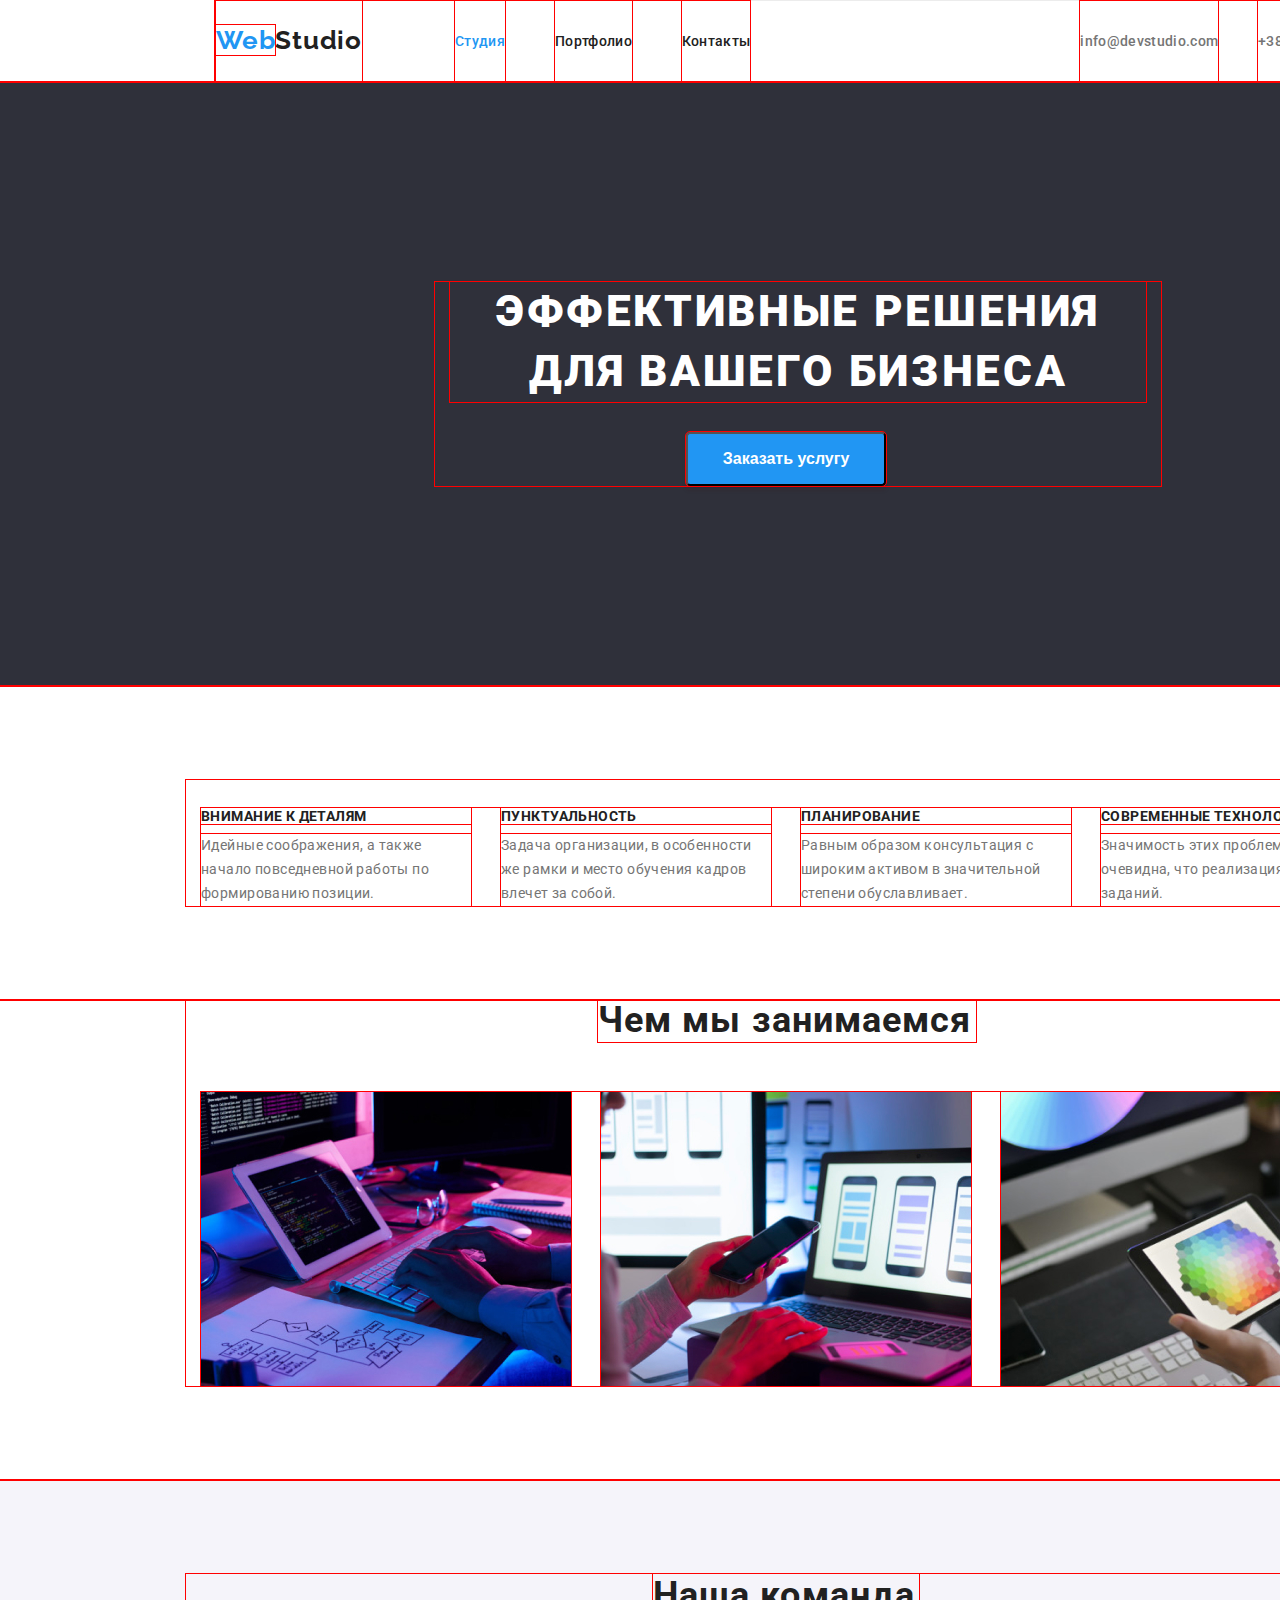
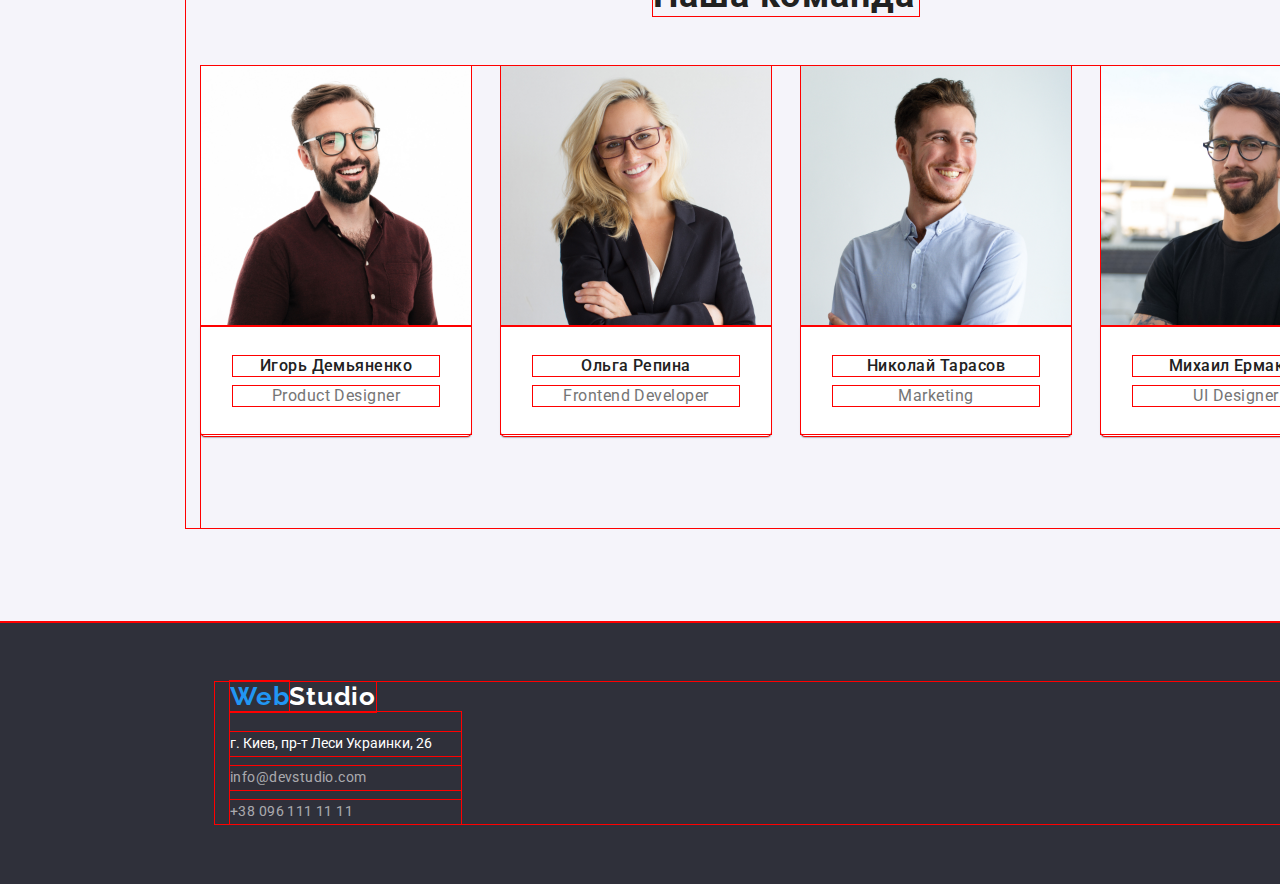
==== commit aa4ed5a0: "ready hw3(23.01.2021)" ====
--- a/index.html
+++ b/index.html
@@ -1,5 +1,5 @@
 <!DOCTYPE html>
-<html lang="en">
+<html lang="en-ru">
 <head>
     <meta charset="UTF-8">
     <meta name="viewport" content="width=device-width, initial-scale=1.0">
--- a/css/styles.css
+++ b/css/styles.css
@@ -7,6 +7,7 @@
 * {
   margin: 0px;
   padding: 0px;
+  outline: 1px solid red;
 }
 body {
   font-family: Roboto, sans-serif;
@@ -29,7 +30,8 @@
 }
 .header-container {
   margin-left: 215px;
-  width: 1200px;
+  margin-right: 215px;
+  width: 1170px;
   display: flex;
   letter-spacing: 0.02em;
   border: 1px solid #ececec;
@@ -93,7 +95,7 @@
   color: var(--accent-color);
 }
 .contact-list:not(:first-child) {
-  margin-left: 50px;
+  margin-left: 40px;
 }
 /* header contacts */
 
@@ -103,12 +105,12 @@
   background: #2f303a;
 }
 .container-hero {
-  width: 1200px;
-  padding: 0px 15px;
-  margin-left: 452px;
+  width: 696px;
+  padding: 0px 15px;
+  margin-left: 435px;
+  margin-right: auto;
 }
 .main-description {
-  width: 696px;
   font-weight: 900;
   font-size: 44px;
   line-height: 1.363;
@@ -119,7 +121,7 @@
 }
 .order-service {
   margin-top: 30px;
-  margin-left: 248px;
+  margin-left: 236px;
   padding: 10px 32px;
   width: 200px;
   font-weight: 700;
@@ -189,7 +191,7 @@
 .what-we-do-title {
   margin-left: 397px;
   margin-bottom: 50px;
-  min-width: 377px;
+  width: 378px;
   font-weight: 700;
   font-size: 36px;
   line-height: 1.166;
@@ -219,7 +221,7 @@
 .team-title {
   margin-bottom: 50px;
   margin-left: 452px;
-  min-width: 266px;
+  width: 266px;
   font-weight: 700;
   font-size: 36px;
   letter-spacing: 0.03em;
@@ -227,7 +229,6 @@
 }
 .team {
   padding-bottom: 94px;
-  width: 1170px;
   height: 368px;
   display: flex;
   flex-wrap: nowrap;
@@ -236,8 +237,6 @@
   text-align: center;
 }
 .team-members {
-  padding-top: 0px;
-  text-align: center;
   color: var(--title-text-color);
 }
 .team-members:not(:last-child) {
@@ -275,13 +274,13 @@
   padding: 0px 15px;
   margin-left: 215px;
   margin-right: auto;
-
   width: 1200px;
   display: inline-block;
 }
 .logo-footer {
   font-family: Raleway, sans-serif;
   font-weight: 700;
+  width: 146px;
   font-size: 26px;
   line-height: 1.153;
   letter-spacing: 0.03em;
@@ -323,7 +322,7 @@
   margin-right: auto;
 }
 .filters {
-  margin-bottom: 50px;
+  margin-bottom: 44px;
   margin-left: 280px;
   width: 612px;
   display: flex;
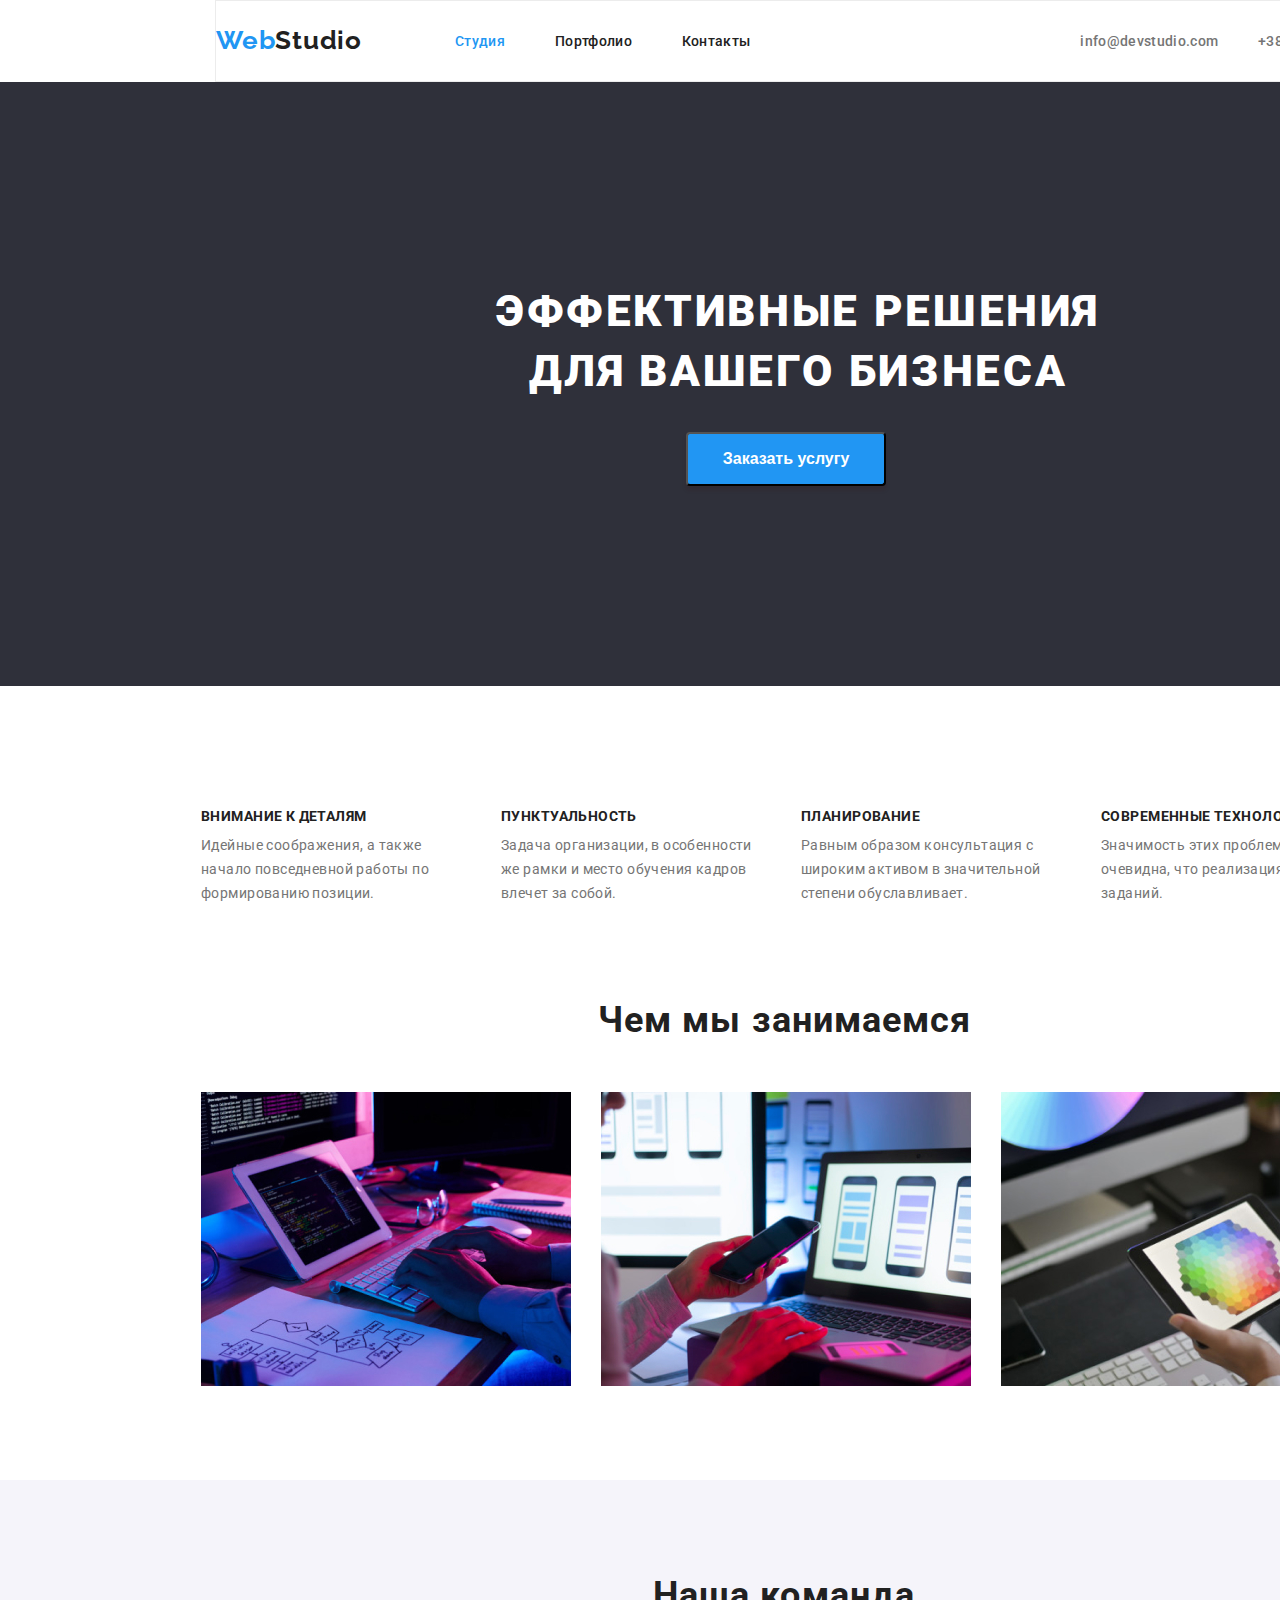
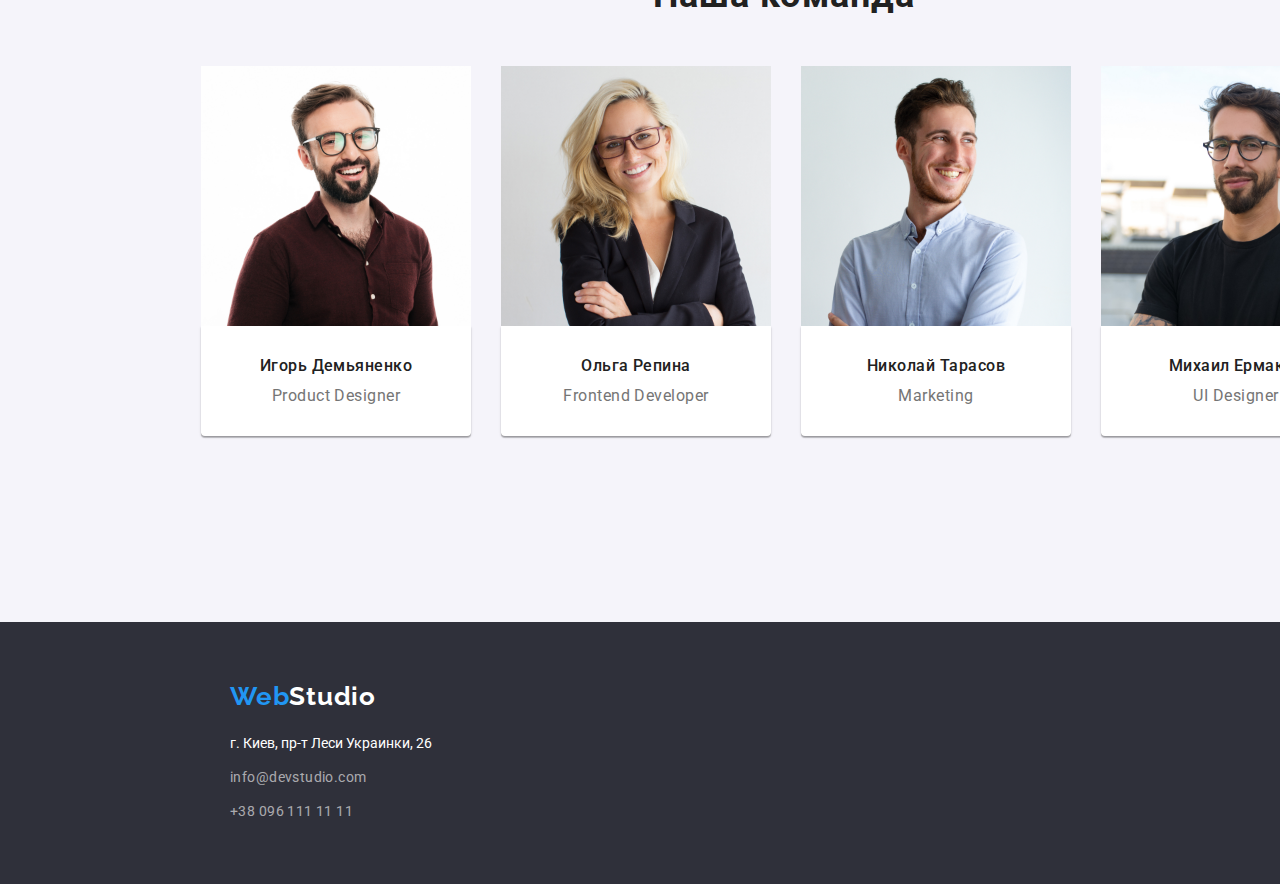
==== commit e6c59aa2: "ready" ====
--- a/index.html
+++ b/index.html
@@ -4,7 +4,7 @@
     <meta charset="UTF-8">
     <meta name="viewport" content="width=device-width, initial-scale=1.0">
     <meta http-equiv="X-UA-Compatible" content="IE=Edge">
-    <title>Главная</title>
+    <title>main</title>
     <link rel="stylesheet" href="https://cdnjs.cloudflare.com/ajax/libs/modern-normalize/1.0.0/modern-normalize.min.css"
         integrity="sha512-ISS7cAi1PEhQ8jnbJpJZMd29NlhNj4AWYyLOSp2CE/CsHxTCu+r+t0D2yoJudVrd0/8fTVPUVDzY5Tvli75u/g=="
         crossorigin="anonymous"/>
--- a/css/styles.css
+++ b/css/styles.css
@@ -7,7 +7,6 @@
 * {
   margin: 0px;
   padding: 0px;
-  outline: 1px solid red;
 }
 body {
   font-family: Roboto, sans-serif;
@@ -59,8 +58,6 @@
   margin-left: 93px;
   display: flex;
   font-weight: 500;
-}
-.nav-list {
 }
 .nav-list:not(:first-child) {
   margin-left: 50px;
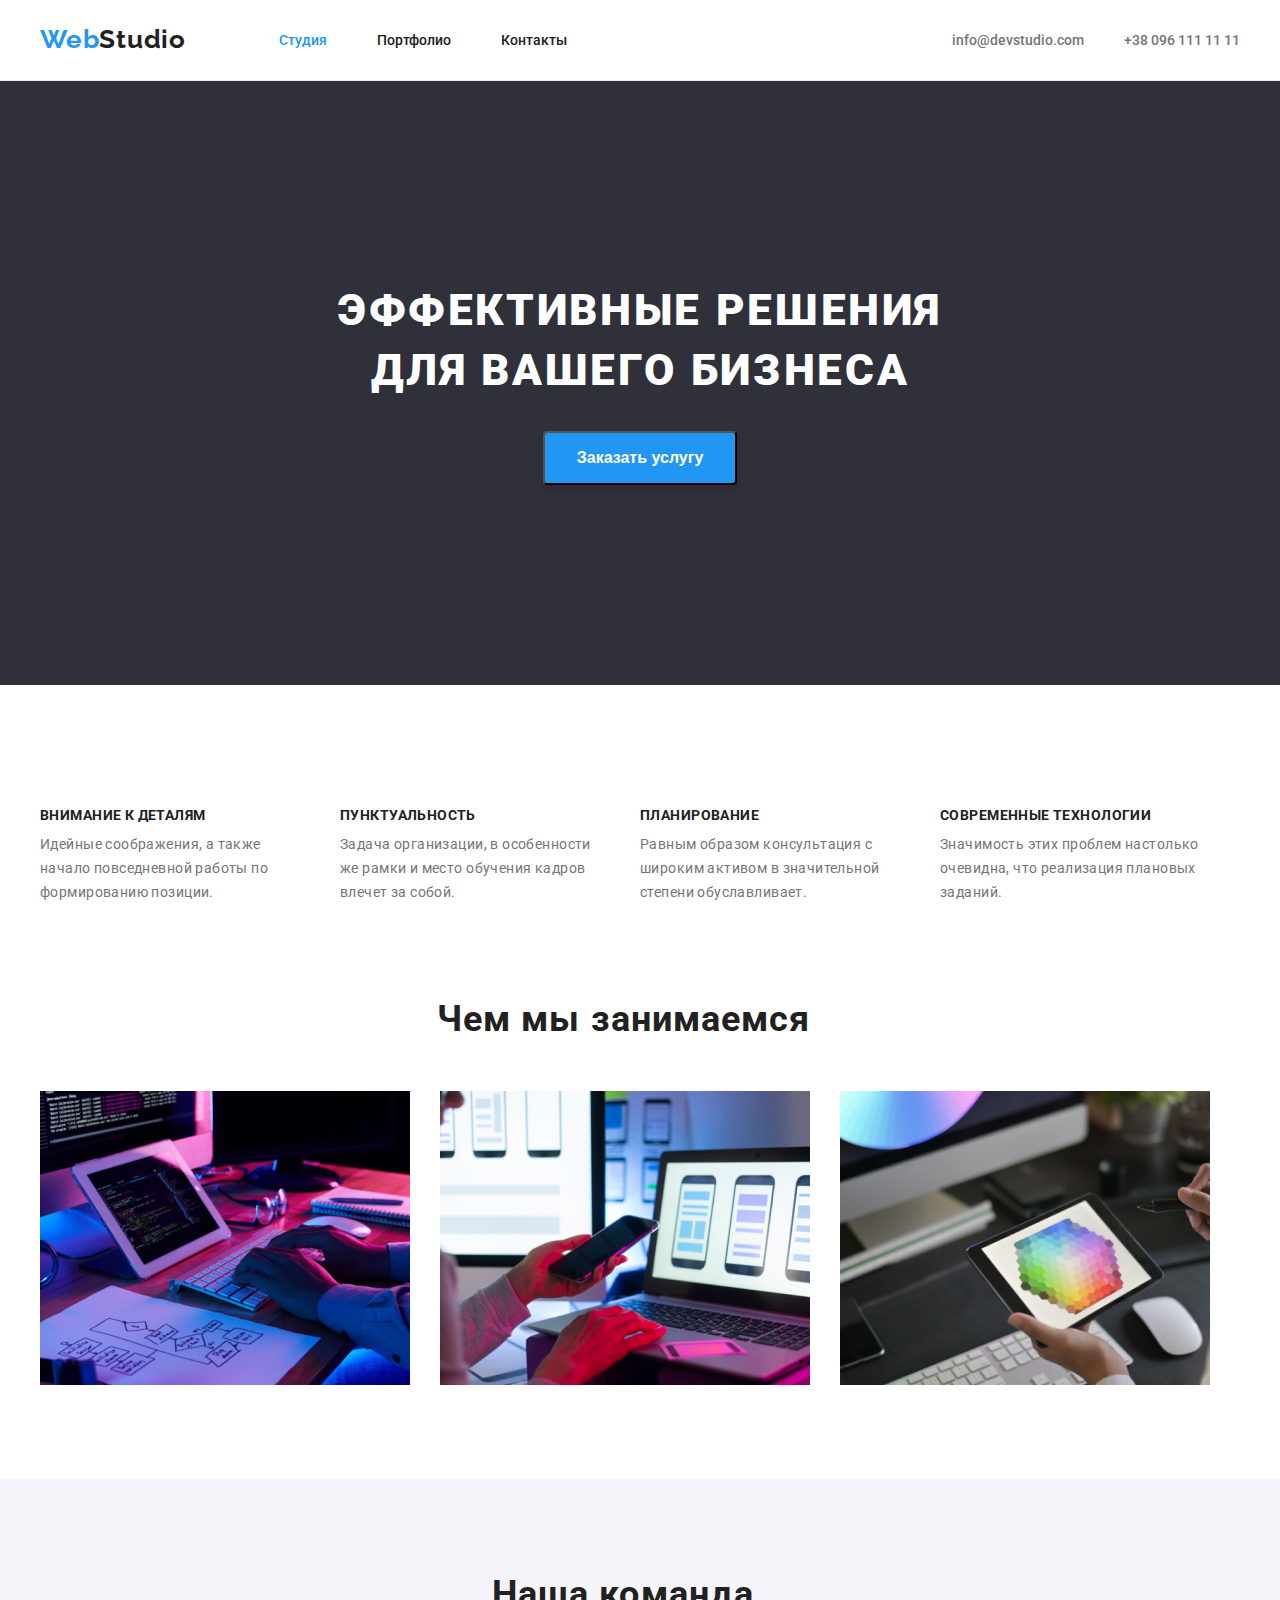
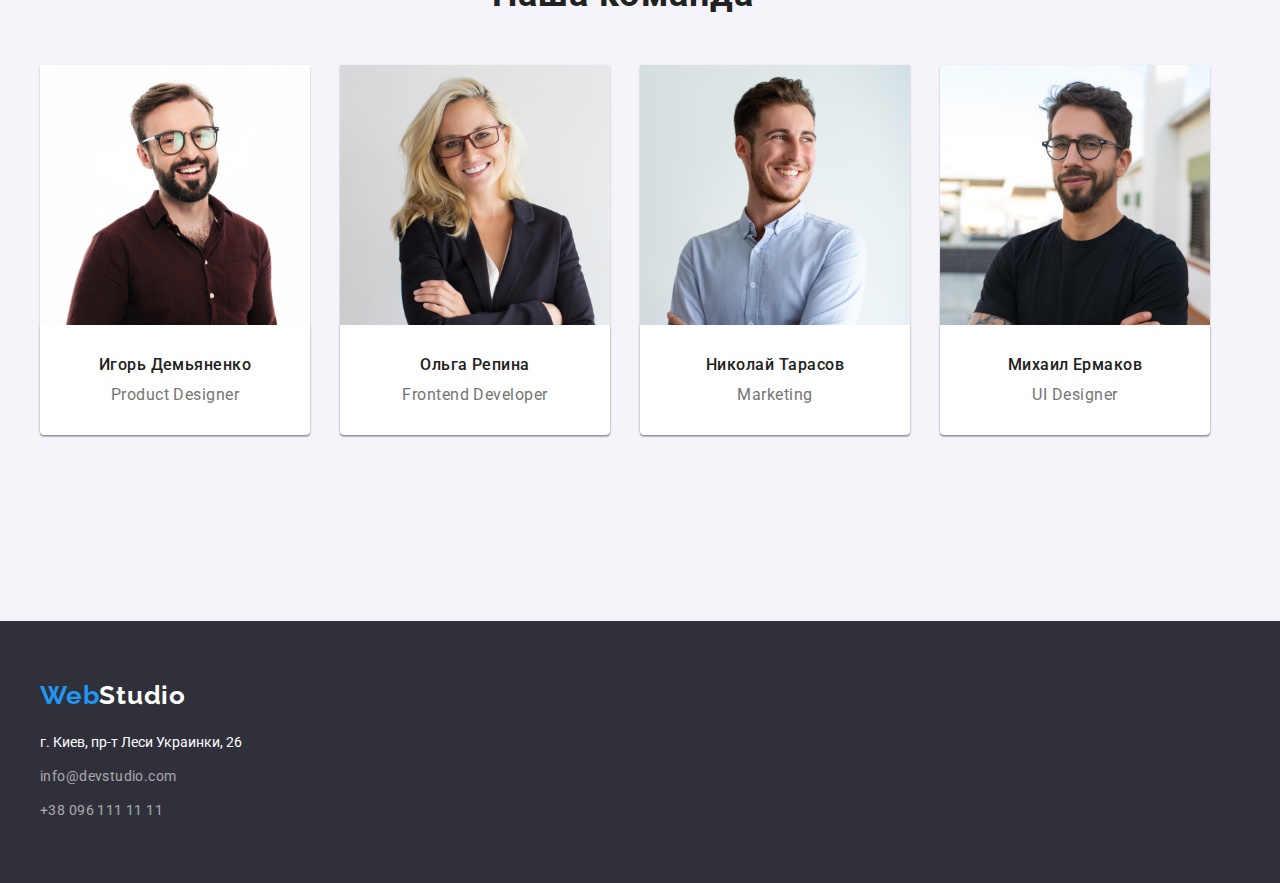
==== commit 8ead794e: "Edited(24.01.2021)" ====
--- a/index.html
+++ b/index.html
@@ -14,8 +14,8 @@
     <link rel="stylesheet" href="./css/styles.css" />
 </head>
     <body>
-        <header>
-            <div class="header-container">
+        <header class="header">
+            <div class="container">
                 <!-- header nav menu -->
                 <nav class="nav-list">
                     <a class="logo-top link-effects" href="./index.html">
@@ -52,15 +52,17 @@
         <main>
             <!-- section hero -->
             <section class="section-hero">
-                <div class="container-hero">
-                    <h1 class="main-description"> Эффективные решения для вашего бизнеса</h1>
+                <div class="container">
+                    <h1 class="main-description"> Эффективные решения 
+                        <br>для вашего бизнеса<br>
+                    </h1>
                     <button class="order-service" type="button" >Заказать услугу</button>
                 </div>
                 </section>
                 <!-- section hero end -->
                 <!-- section features -->
                 <section class="section-features">
-                    <div class="features-container">
+                    <div class="container">
                     <h2 class="features-title">Особенности</h2>
                     <ul class="features">
                         <li class="details">
@@ -97,7 +99,7 @@
                 <!-- section features end -->
                 <!-- section what we do -->
                 <section class="section-what-we-do">
-                    <div class="what-we-do-container">
+                    <div class="container">
                         <h2 class="what-we-do-title">Чем мы занимаемся</h2>
                         <ul class="what-we-do">
                             <li class="what-we-do-items">
@@ -115,7 +117,7 @@
                 <!-- section what we do -->
                 <!-- section team -->
                 <section class="team-section">
-                    <div class="team-container">
+                    <div class="container">
                     <h2 class="team-title">Наша команда</h2>
                     <ul class="team">
                         <li class="team-members">
@@ -153,7 +155,7 @@
             </main>
             <!-- footer -->
             <footer class="footer">
-                <div class="footer-container">
+                <div class="container">
                     <a class="logo-footer link-effects" href="./index.html">
                         <span class="web">Web</span>Studio
                     </a>
--- a/css/styles.css
+++ b/css/styles.css
@@ -12,7 +12,6 @@
   font-family: Roboto, sans-serif;
   font-style: normal;
   font-weight: normal;
-  display: inline-block;
   background: var(--common-lite-color);
 }
 ul {
@@ -27,16 +26,17 @@
   margin: 0px;
   padding: 0px;
 }
-.header-container {
-  margin-left: 215px;
-  margin-right: 215px;
-  width: 1170px;
-  display: flex;
-  letter-spacing: 0.02em;
-  border: 1px solid #ececec;
-  background: var(--common-lite-color);
-}
-
+.header {
+  border-bottom: 1px solid rgba(236, 236, 236, 1);
+}
+.header .container {
+  display: flex;
+}
+.container {
+  width: 1200px;
+  padding: 0px 15px;
+  margin: 0 auto;
+}
 /* header nav menu */
 .nav-list {
   display: flex;
@@ -78,8 +78,10 @@
 
 /* header contacts */
 .contacts {
-  margin-left: 330px;
-  display: flex;
+  margin-left: auto;
+  display: flex;
+}
+.contact-list {
 }
 .contact-link {
   padding: 32px 0px;
@@ -87,6 +89,7 @@
   font-size: 14px;
   line-height: 1.142;
   color: var(--secondary-text-color);
+  display: flex;
 }
 .contact-link:hover {
   color: var(--accent-color);
@@ -98,16 +101,16 @@
 
 /* section hero */
 .section-hero {
+  margin-left: auto;
+  margin-right: auto;
   padding: 200px 0px;
   background: #2f303a;
-}
-.container-hero {
-  width: 696px;
-  padding: 0px 15px;
-  margin-left: 435px;
-  margin-right: auto;
+  box-sizing: border-box;
+  display: block;
+  text-align: center;
 }
 .main-description {
+  margin-bottom: 30px;
   font-weight: 900;
   font-size: 44px;
   line-height: 1.363;
@@ -117,10 +120,10 @@
   color: var(--common-lite-color);
 }
 .order-service {
-  margin-top: 30px;
-  margin-left: 236px;
+  margin-left: auto;
+  margin-right: auto;
   padding: 10px 32px;
-  width: 200px;
+  display: inline-block;
   font-weight: 700;
   font-size: 16px;
   line-height: 1.875;
@@ -136,12 +139,6 @@
 .section-features {
   padding: 94px 0px;
 }
-.features-container {
-  width: 1200px;
-  padding: 0px 15px;
-  margin-left: auto;
-  margin-right: auto;
-}
 .features-title {
   text-align: center;
   visibility: hidden;
@@ -152,6 +149,9 @@
   font-size: 14px;
   line-height: 1.714;
   color: var(--common-lite-color);
+}
+.details:last-child {
+  margin-right: 0;
 }
 .details {
   margin-right: 30px;
@@ -209,12 +209,6 @@
   background-color: #f5f4fa;
   padding: 94px 0px;
 }
-.team-container {
-  width: 1200px;
-  margin-left: auto;
-  margin-right: auto;
-  padding: 0px 15px;
-}
 .team-title {
   margin-bottom: 50px;
   margin-left: 452px;
@@ -234,6 +228,9 @@
   text-align: center;
 }
 .team-members {
+  border-radius: 0px 0px 4px 4px;
+  box-shadow: 0px 1px 3px rgba(0, 0, 0, 0.12), 0px 1px 1px rgba(0, 0, 0, 0.14),
+    0px 2px 1px rgba(0, 0, 0, 0.2);
   color: var(--title-text-color);
 }
 .team-members:not(:last-child) {
@@ -243,9 +240,9 @@
   padding: 30px 32px;
   flex-basis: calc(100% / 3 - 20px);
   border-radius: 0px 0px 4px 4px;
-  background-color: var(--common-lite-color);
   box-shadow: 0px 1px 3px rgba(0, 0, 0, 0.12), 0px 1px 1px rgba(0, 0, 0, 0.14),
     0px 2px 1px rgba(0, 0, 0, 0.2);
+  background-color: var(--common-lite-color);
 }
 .team-member {
   font-weight: 500;
@@ -267,13 +264,6 @@
   background: #2f303a;
   padding: 60px 0px;
 }
-.footer-container {
-  padding: 0px 15px;
-  margin-left: 215px;
-  margin-right: auto;
-  width: 1200px;
-  display: inline-block;
-}
 .logo-footer {
   font-family: Raleway, sans-serif;
   font-weight: 700;
@@ -312,12 +302,6 @@
 .section-portfolio {
   padding: 94px 0px;
 }
-.portfolio-container {
-  padding: 0px 15px;
-  width: 1200px;
-  margin-left: 200px;
-  margin-right: auto;
-}
 .filters {
   margin-bottom: 44px;
   margin-left: 280px;
@@ -352,7 +336,7 @@
   border-radius: 4px;
 }
 .projects {
-  width: 1170px;
+  width: 1200px;
   display: flex;
   flex-wrap: wrap;
   text-align: center;
@@ -360,7 +344,6 @@
 .project-list {
   margin-bottom: 30px;
   margin-left: 30px;
-  width: 370px;
   box-sizing: border-box;
   text-align: left;
   background: var(--common-lite-color);
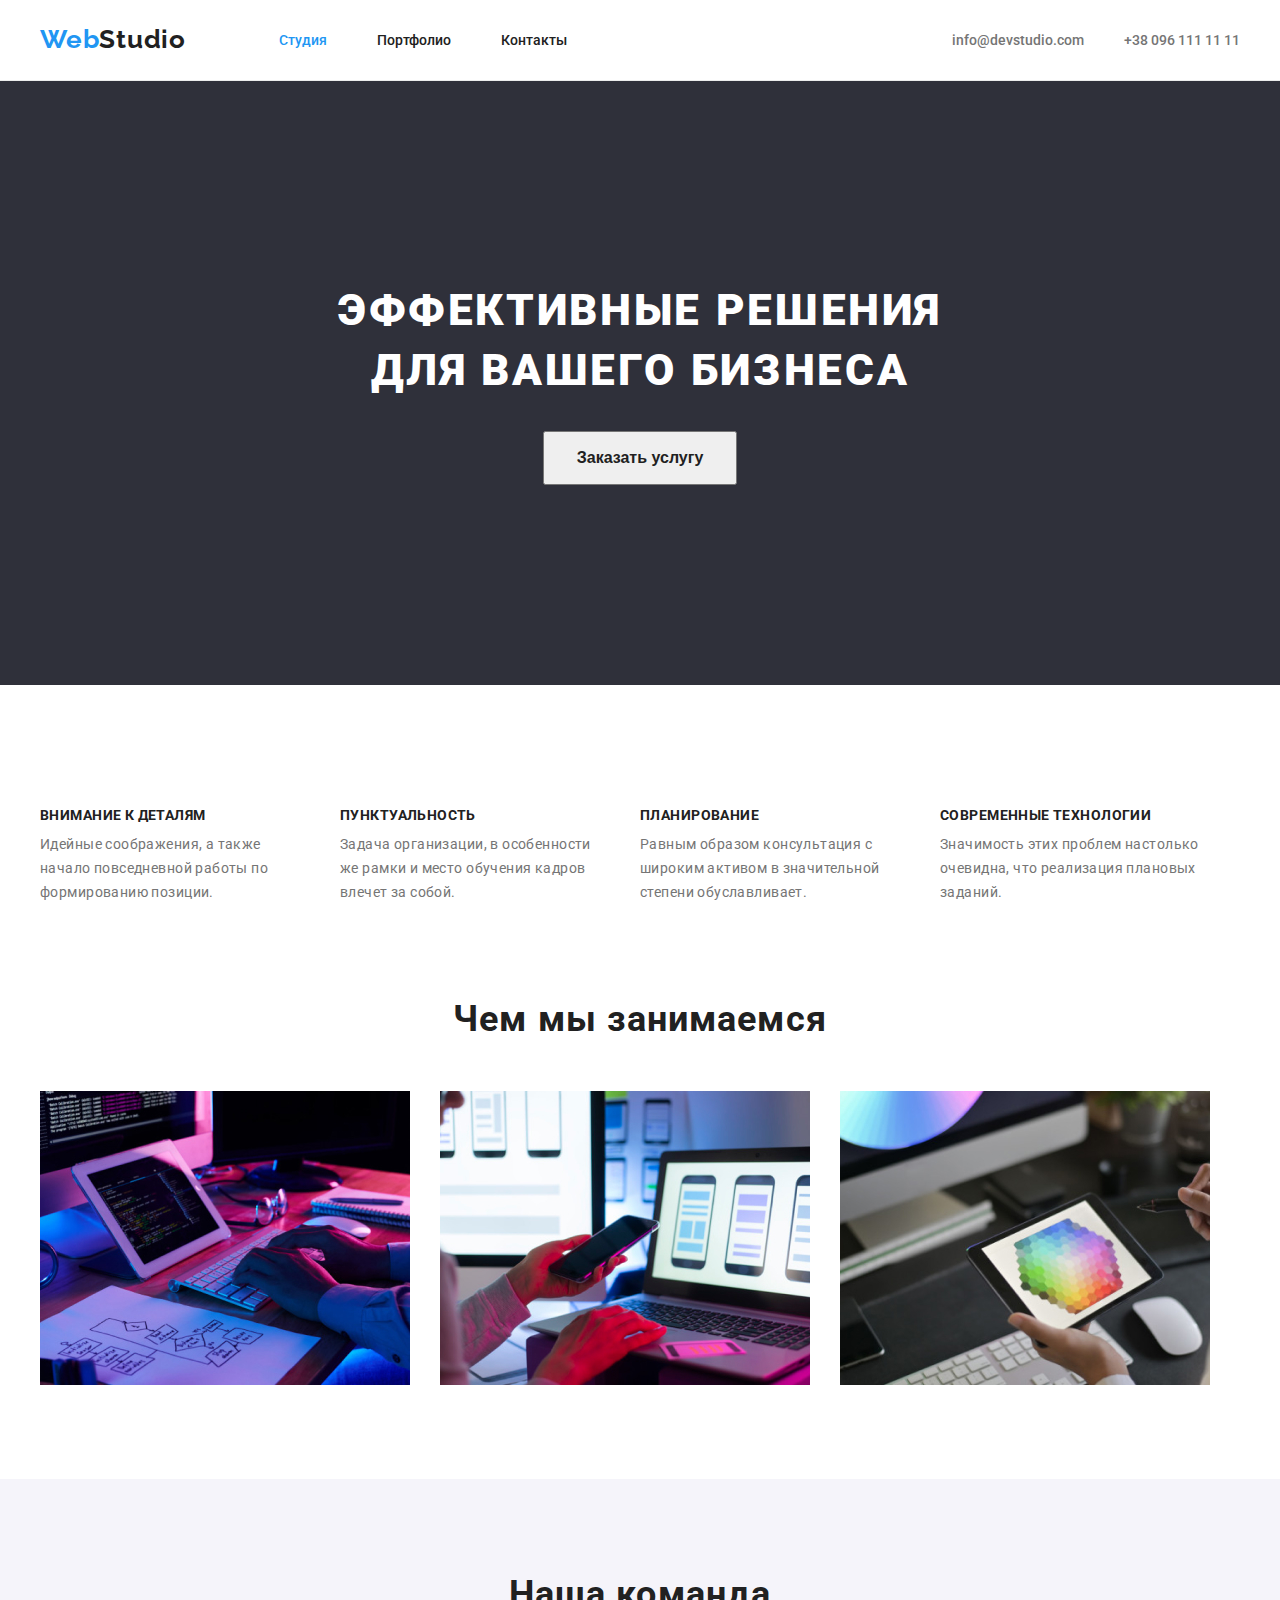
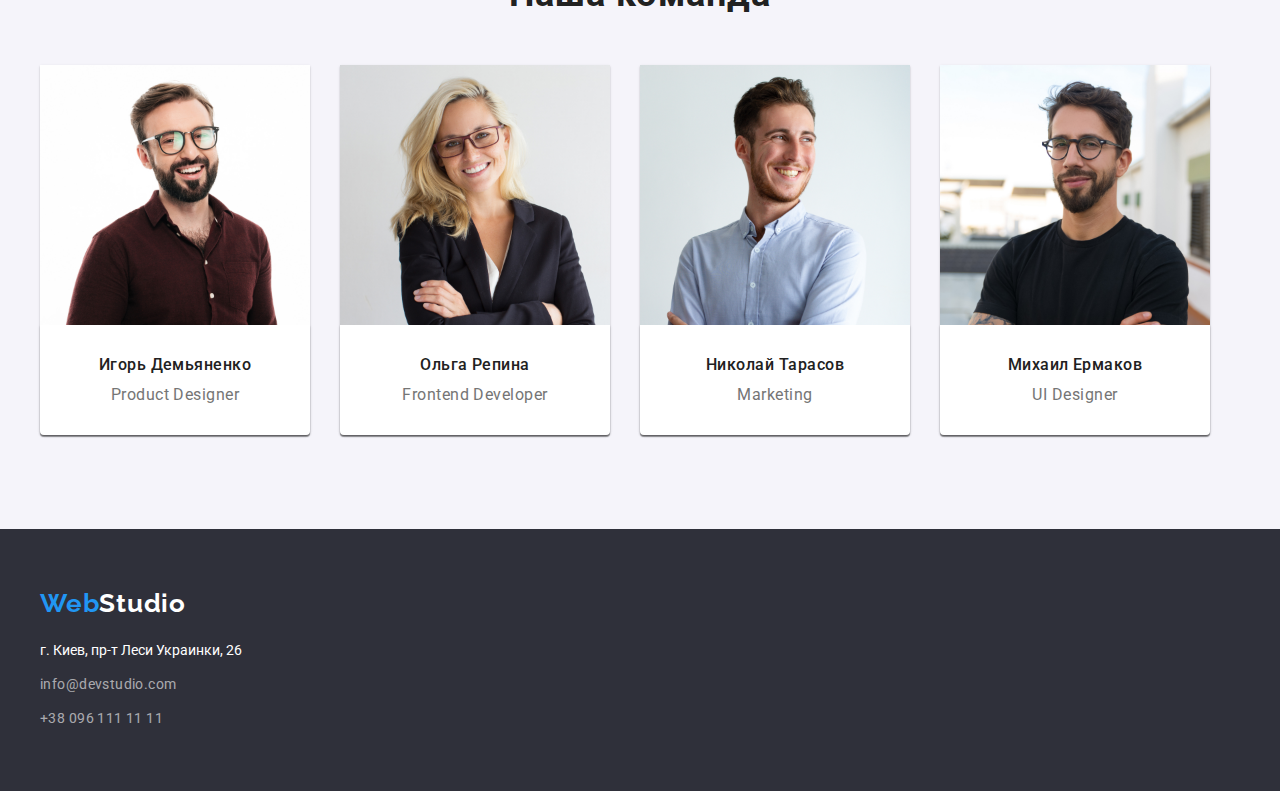
==== commit f66a781d: "Ready(corrections done)" ====
--- a/index.html
+++ b/index.html
@@ -56,7 +56,7 @@
                     <h1 class="main-description"> Эффективные решения 
                         <br>для вашего бизнеса<br>
                     </h1>
-                    <button class="order-service" type="button" >Заказать услугу</button>
+                    <button class="order-service" type="button">Заказать услугу</button>
                 </div>
                 </section>
                 <!-- section hero end -->
--- a/css/styles.css
+++ b/css/styles.css
@@ -128,10 +128,14 @@
   font-size: 16px;
   line-height: 1.875;
   color: var(--common-lite-color);
-  background-color: var(--accent-color);
-  border-radius: 4px;
+  color: var(--title-text-color);
+  cursor: pointer;
+}
+.order-service:active,
+.order-service:hover {
+  background: var(--accent-color);
+  color: var(--common-lite-color);
   box-shadow: 0px 4px 4px rgba(61, 11, 11, 0.15);
-  cursor: pointer;
 }
 /* section hero end */
 
@@ -186,13 +190,12 @@
   width: 1200px;
 }
 .what-we-do-title {
-  margin-left: 397px;
   margin-bottom: 50px;
-  width: 378px;
   font-weight: 700;
   font-size: 36px;
   line-height: 1.166;
   letter-spacing: 0.03em;
+  text-align: center;
   color: var(--title-text-color);
 }
 .what-we-do {
@@ -200,7 +203,7 @@
   text-align: center;
 }
 .what-we-do-items {
-  padding-right: 30px;
+  margin-right: 30px;
 }
 /* section what we do end */
 
@@ -211,16 +214,13 @@
 }
 .team-title {
   margin-bottom: 50px;
-  margin-left: 452px;
-  width: 266px;
   font-weight: 700;
   font-size: 36px;
   letter-spacing: 0.03em;
+  text-align: center;
   color: var(--title-text-color);
 }
 .team {
-  padding-bottom: 94px;
-  height: 368px;
   display: flex;
   flex-wrap: nowrap;
   font-size: 16px;
@@ -307,7 +307,6 @@
   margin-left: 280px;
   width: 612px;
   display: flex;
-  border-radius: 4px;
 }
 .filter-item button {
   padding: 6px 22px;
